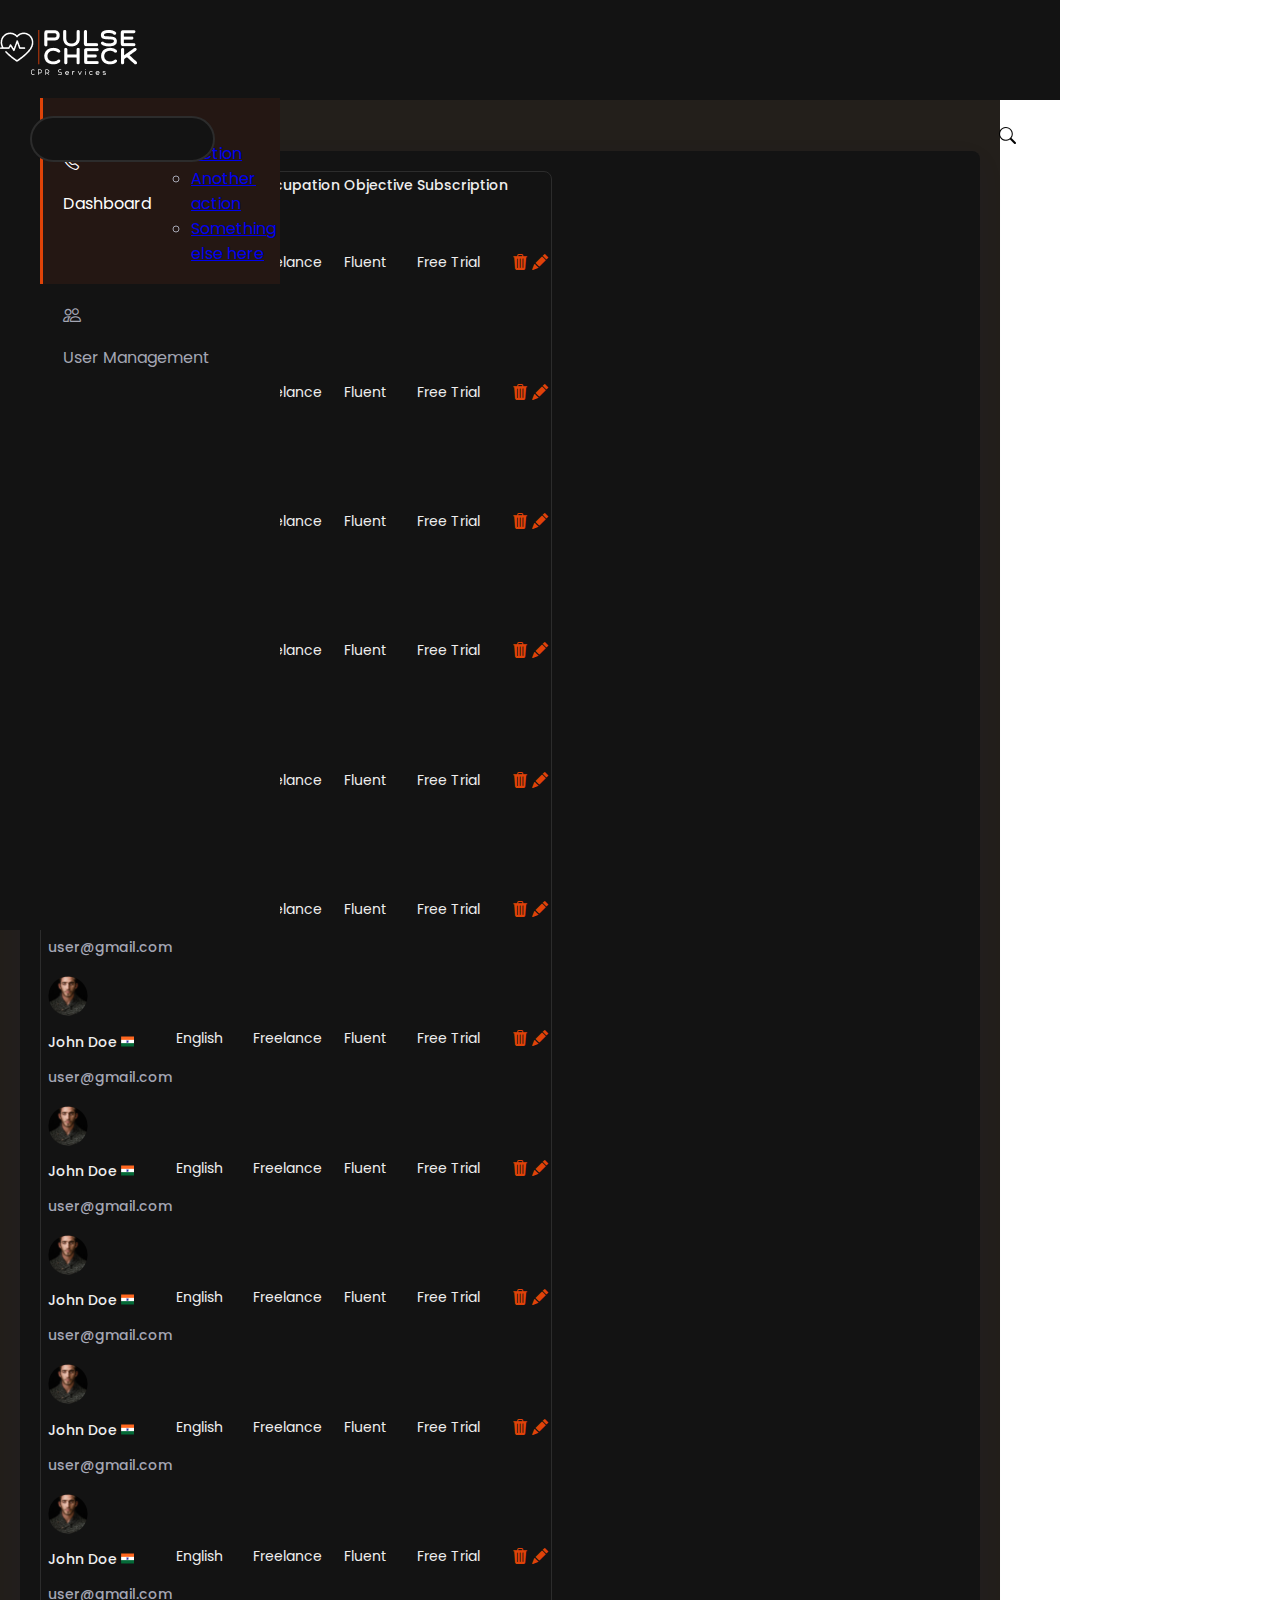
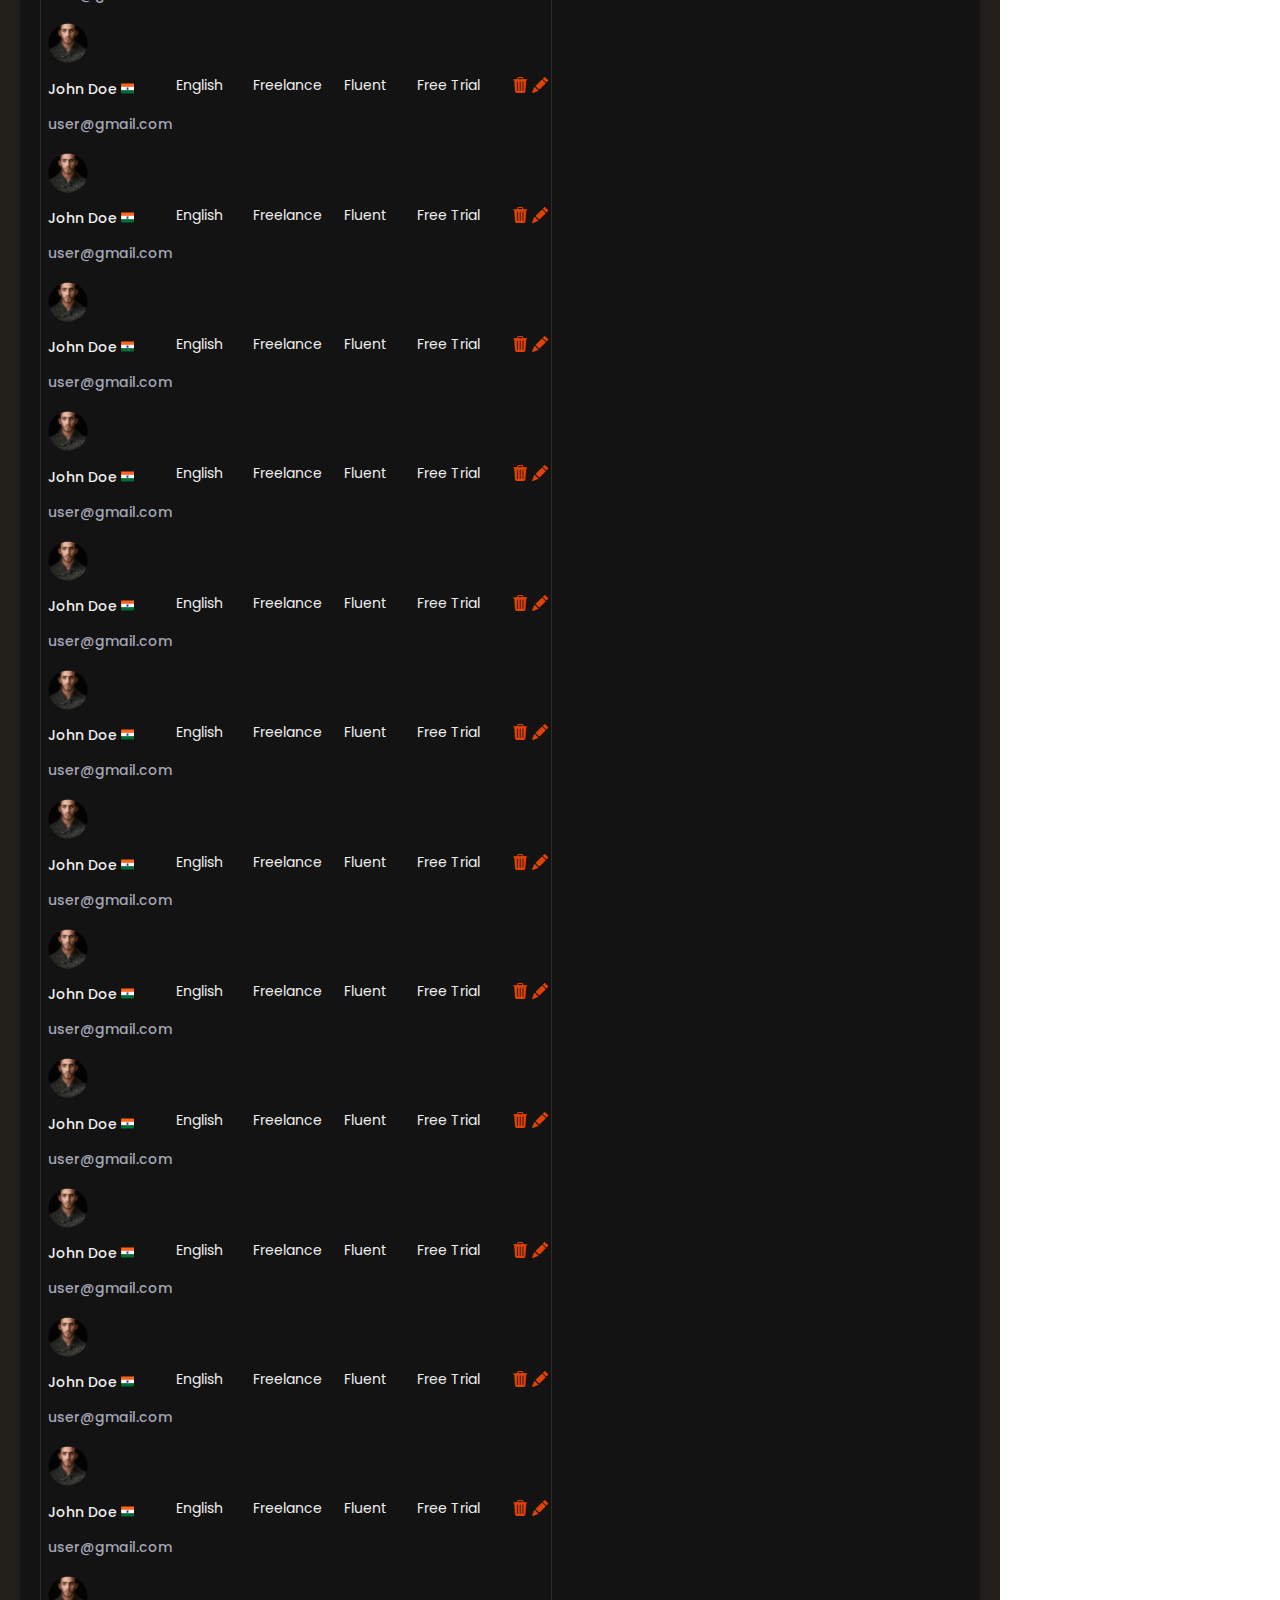
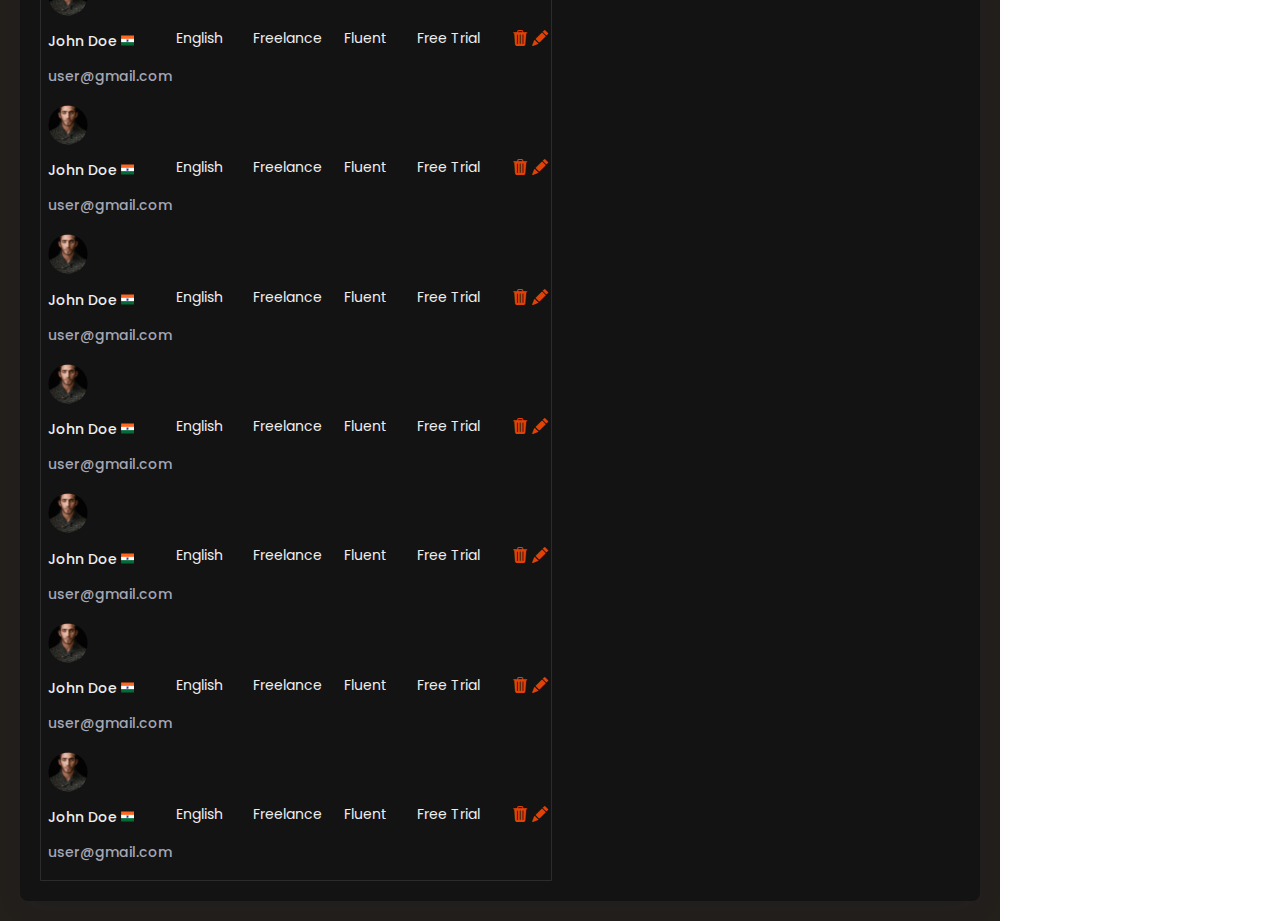
==== user-management.html @ 28a79cad "commit" ====
<!DOCTYPE html>
<html lang="en">

<head>
    <meta charset="UTF-8">
    <meta http-equiv="X-UA-Compatible" content="IE=edge">
    <meta name="viewport" content="width=device-width, initial-scale=1.0">
    <link href="https://fonts.googleapis.com/css2?family=Poppins:ital,wght@0,400;0,600;0,700;1,500&display=swap"
        rel="stylesheet">
    <link href="https://cdn.jsdelivr.net/npm/bootstrap@5.0.2/dist/css/bootstrap.min.css" rel="stylesheet"
        integrity="sha384-EVSTQN3/azprG1Anm3QDgpJLIm9Nao0Yz1ztcQTwFspd3yD65VohhpuuCOmLASjC" crossorigin="anonymous">
    <link rel="stylesheet" href="https://cdn.jsdelivr.net/npm/bootstrap-icons@1.10.3/font/bootstrap-icons.css">
    <link rel="stylesheet" href="https://cdn.datatables.net/1.13.2/css/jquery.dataTables.min.css">
    <link rel="stylesheet" href="https://cdn.datatables.net/select/1.6.0/css/select.dataTables.min.css">
    <link rel="stylesheet" href="assets/css/typography.css">
    <link rel="stylesheet" href="assets/css/style.css">
    <link rel="stylesheet" href="assets/css/responsive.css">
    <title>CheckPulse - Dashboard</title>
</head>

<body>
    <div class="d-flex">
        <div class="sidebar-nav ">
            <div class="d-flex justify-content-center align-items-center">
                <img src="assets/images/Frame (1).png" alt="">
            </div>
            <ul class="ms-0 ps-0 mt-4  ">
                <li class="sideNav-list-item active-item mb-2">
                    <a href="index.html" class="no-decoration">
                        <div class="d-flex align-items-center">
                            <i class="bi bi-telephone f-16 text-white me-3"></i>
                            <p class="f-16 w-400 mb-0 pb-0 ">Dashboard</p>
                        </div>

                    </a>
                    <div class="dropdown sideNav-dropdown">
                        <button class="p-0 m-0" type="button" id="dropdownMenuButton1" data-bs-toggle="dropdown"
                            aria-expanded="false">
                            <i class="bi bi-three-dots-vertical"></i>
                        </button>
                        <ul class="dropdown-menu" aria-labelledby="dropdownMenuButton1">
                            <li><a class="dropdown-item" href="#">Action</a></li>
                            <li><a class="dropdown-item" href="#">Another action</a></li>
                            <li><a class="dropdown-item" href="#">Something else here</a></li>
                        </ul>
                    </div>
                </li>
                <li class="sideNav-list-item mb-2">
                    <a href="user-management.html" class="no-decoration">
                        <div class="d-flex align-items-center">
                            <i class="bi bi-people f-18  me-3 text-gray"></i>
                            <p class="f-16 w-400  mb-0 pb-0 text-gray">User Management</p>
                        </div>

                    </a>
                    
                </li>



               
            </ul>
            <div class="d-flex align-items-end  side-logout">
                <a href="" class="no-decoration d-flex align-items-center">
                     <img src="assets/images/Ellipse 171.png" alt="" class="img-fluid admin-dropdown ms-0 ps-0">
                     <p class="mb-0 pb-0 f-16 text-white w-500 ms-3">Log Out</p>
                </a>
                
            </div>
        </div>
        <div class="main-section ms-auto">
            <div class="header d-flex align-items-center justify-content-between">
                <div class="d-flex align-items-center admin-name">
                    <h1 class="f-24 w-500 text-white m-0 p-0">Hello, John</h1>
                    <img src="assets/images/image 11.png" alt="" class="img-fluid">
                </div>

                <div class="d-flex align-items-center mobile-search-section">
                    <div class="header-search me-3">
                        <input type="seach" >
                         <i class="bi bi-search"></i>
                    </div>
                    <div class="dropdown sideNav-dropdown  admin-name">
                        <button class="p-0 m-0 dropdown-toggle text-white" type="button" id="dropdownMenuButton1" data-bs-toggle="dropdown"
                            aria-expanded="false">
                           <img src="assets/images/Ellipse 171.png" alt="" class="img-fluid admin-dropdown">
                        </button>
                        <ul class="dropdown-menu" aria-labelledby="dropdownMenuButton1">
                            <li><a class="dropdown-item" href="#">Action</a></li>
                            <li><a class="dropdown-item" href="#">Another action</a></li>
                            <li><a class="dropdown-item" href="#">Something else here</a></li>
                        </ul>
                    </div>

                    <div class="mobile-menu">
                        <i class="bi bi-list f-29 text-white"></i>
                    </div>
                </div>
            </div>
           <div class="main-contents">
            <div class="container">
                <div class="row  mb-3">
                    <div class="col-lg-12">
                        <div class="d-flex mb-2 justify-content-end">
                            <button class="filter-btn">
                                <i class="bi bi-filter"></i>
                                Filter
                            </button>
                            <button class="add-btn">
                                + Add User
                            </button>
                        </div>
                        <div class="admin-card ">
                            <div class="row">
                                <div class="col-lg-12">
                                    <table id="dataTable" class="display text-white table-user" >
                                        <thead>
                                            <tr>
                                                <th></th>
                                                <th>Learners</th>
                                                <th>Language</th>
                                                <th>Occupation</th>
                                                <th>Objective</th>
                                                <th>Subscription</th>
                                                <th></th>
                                            </tr>
                                        </thead>
                                       <tbody>
                                        <tr>
                                            <td></td>
                                            <td>
                                                <div class="d-flex align-items-center">
                                                    <img src="assets/images/Ellipse 170.png" alt="" class="img-fluid table-dp me-2">
                                                    <div>
                                                        <h1 class="f-14 text-white w-500 mb-0 pb-0">
                                                            John Doe
                                                            <img src="assets/images/image 17.png" alt="">
                                                        </h1>
                                                        <p class="mb-0 pb-0 f-14 text-gray w-500">user@gmail.com</p>
                                                    </div>
                                                </div>
                                            </td>
                                            <td>English</td>
                                            <td>Freelance</td>
                                            <td>Fluent</td>
                                            <td>Free Trial</td>
                                            <td>
                                                <i class="bi bi-trash3-fill text-primary f-16"></i>
                                                <i class="bi bi-pencil-fill text-primary f-16 ms-3"></i>
                                            </td>
                                        </tr>
                                        <tr>
                                            <td></td>
                                            <td>
                                                <div class="d-flex align-items-center">
                                                    <img src="assets/images/Ellipse 170.png" alt="" class="img-fluid table-dp me-2">
                                                    <div>
                                                        <h1 class="f-14 text-white w-500 mb-0 pb-0">
                                                            John Doe
                                                            <img src="assets/images/image 17.png" alt="">
                                                        </h1>
                                                        <p class="mb-0 pb-0 f-14 text-gray w-500">user@gmail.com</p>
                                                    </div>
                                                </div>
                                            </td>
                                            <td>English</td>
                                            <td>Freelance</td>
                                            <td>Fluent</td>
                                            <td>Free Trial</td>
                                            <td>
                                                <i class="bi bi-trash3-fill text-primary f-16"></i>
                                                <i class="bi bi-pencil-fill text-primary f-16 ms-3"></i>
                                            </td>
                                        </tr>
                                        <tr>
                                            <td></td>
                                            <td>
                                                <div class="d-flex align-items-center">
                                                    <img src="assets/images/Ellipse 170.png" alt="" class="img-fluid table-dp me-2">
                                                    <div>
                                                        <h1 class="f-14 text-white w-500 mb-0 pb-0">
                                                            John Doe
                                                            <img src="assets/images/image 17.png" alt="">
                                                        </h1>
                                                        <p class="mb-0 pb-0 f-14 text-gray w-500">user@gmail.com</p>
                                                    </div>
                                                </div>
                                            </td>
                                            <td>English</td>
                                            <td>Freelance</td>
                                            <td>Fluent</td>
                                            <td>Free Trial</td>
                                            <td>
                                                <i class="bi bi-trash3-fill text-primary f-16"></i>
                                                <i class="bi bi-pencil-fill text-primary f-16 ms-3"></i>
                                            </td>
                                        </tr>
                                        <tr>
                                            <td></td>
                                            <td>
                                                <div class="d-flex align-items-center">
                                                    <img src="assets/images/Ellipse 170.png" alt="" class="img-fluid table-dp me-2">
                                                    <div>
                                                        <h1 class="f-14 text-white w-500 mb-0 pb-0">
                                                            John Doe
                                                            <img src="assets/images/image 17.png" alt="">
                                                        </h1>
                                                        <p class="mb-0 pb-0 f-14 text-gray w-500">user@gmail.com</p>
                                                    </div>
                                                </div>
                                            </td>
                                            <td>English</td>
                                            <td>Freelance</td>
                                            <td>Fluent</td>
                                            <td>Free Trial</td>
                                            <td>
                                                <i class="bi bi-trash3-fill text-primary f-16"></i>
                                                <i class="bi bi-pencil-fill text-primary f-16 ms-3"></i>
                                            </td>
                                        </tr>
                                        <tr>
                                            <td></td>
                                            <td>
                                                <div class="d-flex align-items-center">
                                                    <img src="assets/images/Ellipse 170.png" alt="" class="img-fluid table-dp me-2">
                                                    <div>
                                                        <h1 class="f-14 text-white w-500 mb-0 pb-0">
                                                            John Doe
                                                            <img src="assets/images/image 17.png" alt="">
                                                        </h1>
                                                        <p class="mb-0 pb-0 f-14 text-gray w-500">user@gmail.com</p>
                                                    </div>
                                                </div>
                                            </td>
                                            <td>English</td>
                                            <td>Freelance</td>
                                            <td>Fluent</td>
                                            <td>Free Trial</td>
                                            <td>
                                                <i class="bi bi-trash3-fill text-primary f-16"></i>
                                                <i class="bi bi-pencil-fill text-primary f-16 ms-3"></i>
                                            </td>
                                        </tr>
                                        <tr>
                                            <td></td>
                                            <td>
                                                <div class="d-flex align-items-center">
                                                    <img src="assets/images/Ellipse 170.png" alt="" class="img-fluid table-dp me-2">
                                                    <div>
                                                        <h1 class="f-14 text-white w-500 mb-0 pb-0">
                                                            John Doe
                                                            <img src="assets/images/image 17.png" alt="">
                                                        </h1>
                                                        <p class="mb-0 pb-0 f-14 text-gray w-500">user@gmail.com</p>
                                                    </div>
                                                </div>
                                            </td>
                                            <td>English</td>
                                            <td>Freelance</td>
                                            <td>Fluent</td>
                                            <td>Free Trial</td>
                                            <td>
                                                <i class="bi bi-trash3-fill text-primary f-16"></i>
                                                <i class="bi bi-pencil-fill text-primary f-16 ms-3"></i>
                                            </td>
                                        </tr>
                                        <tr>
                                            <td></td>
                                            <td>
                                                <div class="d-flex align-items-center">
                                                    <img src="assets/images/Ellipse 170.png" alt="" class="img-fluid table-dp me-2">
                                                    <div>
                                                        <h1 class="f-14 text-white w-500 mb-0 pb-0">
                                                            John Doe
                                                            <img src="assets/images/image 17.png" alt="">
                                                        </h1>
                                                        <p class="mb-0 pb-0 f-14 text-gray w-500">user@gmail.com</p>
                                                    </div>
                                                </div>
                                            </td>
                                            <td>English</td>
                                            <td>Freelance</td>
                                            <td>Fluent</td>
                                            <td>Free Trial</td>
                                            <td>
                                                <i class="bi bi-trash3-fill text-primary f-16"></i>
                                                <i class="bi bi-pencil-fill text-primary f-16 ms-3"></i>
                                            </td>
                                        </tr>
                                        <tr>
                                            <td></td>
                                            <td>
                                                <div class="d-flex align-items-center">
                                                    <img src="assets/images/Ellipse 170.png" alt="" class="img-fluid table-dp me-2">
                                                    <div>
                                                        <h1 class="f-14 text-white w-500 mb-0 pb-0">
                                                            John Doe
                                                            <img src="assets/images/image 17.png" alt="">
                                                        </h1>
                                                        <p class="mb-0 pb-0 f-14 text-gray w-500">user@gmail.com</p>
                                                    </div>
                                                </div>
                                            </td>
                                            <td>English</td>
                                            <td>Freelance</td>
                                            <td>Fluent</td>
                                            <td>Free Trial</td>
                                            <td>
                                                <i class="bi bi-trash3-fill text-primary f-16"></i>
                                                <i class="bi bi-pencil-fill text-primary f-16 ms-3"></i>
                                            </td>
                                        </tr>
                                        <tr>
                                            <td></td>
                                            <td>
                                                <div class="d-flex align-items-center">
                                                    <img src="assets/images/Ellipse 170.png" alt="" class="img-fluid table-dp me-2">
                                                    <div>
                                                        <h1 class="f-14 text-white w-500 mb-0 pb-0">
                                                            John Doe
                                                            <img src="assets/images/image 17.png" alt="">
                                                        </h1>
                                                        <p class="mb-0 pb-0 f-14 text-gray w-500">user@gmail.com</p>
                                                    </div>
                                                </div>
                                            </td>
                                            <td>English</td>
                                            <td>Freelance</td>
                                            <td>Fluent</td>
                                            <td>Free Trial</td>
                                            <td>
                                                <i class="bi bi-trash3-fill text-primary f-16"></i>
                                                <i class="bi bi-pencil-fill text-primary f-16 ms-3"></i>
                                            </td>
                                        </tr>
                                        <tr>
                                            <td></td>
                                            <td>
                                                <div class="d-flex align-items-center">
                                                    <img src="assets/images/Ellipse 170.png" alt="" class="img-fluid table-dp me-2">
                                                    <div>
                                                        <h1 class="f-14 text-white w-500 mb-0 pb-0">
                                                            John Doe
                                                            <img src="assets/images/image 17.png" alt="">
                                                        </h1>
                                                        <p class="mb-0 pb-0 f-14 text-gray w-500">user@gmail.com</p>
                                                    </div>
                                                </div>
                                            </td>
                                            <td>English</td>
                                            <td>Freelance</td>
                                            <td>Fluent</td>
                                            <td>Free Trial</td>
                                            <td>
                                                <i class="bi bi-trash3-fill text-primary f-16"></i>
                                                <i class="bi bi-pencil-fill text-primary f-16 ms-3"></i>
                                            </td>
                                        </tr>
                                        <tr>
                                            <td></td>
                                            <td>
                                                <div class="d-flex align-items-center">
                                                    <img src="assets/images/Ellipse 170.png" alt="" class="img-fluid table-dp me-2">
                                                    <div>
                                                        <h1 class="f-14 text-white w-500 mb-0 pb-0">
                                                            John Doe
                                                            <img src="assets/images/image 17.png" alt="">
                                                        </h1>
                                                        <p class="mb-0 pb-0 f-14 text-gray w-500">user@gmail.com</p>
                                                    </div>
                                                </div>
                                            </td>
                                            <td>English</td>
                                            <td>Freelance</td>
                                            <td>Fluent</td>
                                            <td>Free Trial</td>
                                            <td>
                                                <i class="bi bi-trash3-fill text-primary f-16"></i>
                                                <i class="bi bi-pencil-fill text-primary f-16 ms-3"></i>
                                            </td>
                                        </tr>
                                        <tr>
                                            <td></td>
                                            <td>
                                                <div class="d-flex align-items-center">
                                                    <img src="assets/images/Ellipse 170.png" alt="" class="img-fluid table-dp me-2">
                                                    <div>
                                                        <h1 class="f-14 text-white w-500 mb-0 pb-0">
                                                            John Doe
                                                            <img src="assets/images/image 17.png" alt="">
                                                        </h1>
                                                        <p class="mb-0 pb-0 f-14 text-gray w-500">user@gmail.com</p>
                                                    </div>
                                                </div>
                                            </td>
                                            <td>English</td>
                                            <td>Freelance</td>
                                            <td>Fluent</td>
                                            <td>Free Trial</td>
                                            <td>
                                                <i class="bi bi-trash3-fill text-primary f-16"></i>
                                                <i class="bi bi-pencil-fill text-primary f-16 ms-3"></i>
                                            </td>
                                        </tr>
                                        <tr>
                                            <td></td>
                                            <td>
                                                <div class="d-flex align-items-center">
                                                    <img src="assets/images/Ellipse 170.png" alt="" class="img-fluid table-dp me-2">
                                                    <div>
                                                        <h1 class="f-14 text-white w-500 mb-0 pb-0">
                                                            John Doe
                                                            <img src="assets/images/image 17.png" alt="">
                                                        </h1>
                                                        <p class="mb-0 pb-0 f-14 text-gray w-500">user@gmail.com</p>
                                                    </div>
                                                </div>
                                            </td>
                                            <td>English</td>
                                            <td>Freelance</td>
                                            <td>Fluent</td>
                                            <td>Free Trial</td>
                                            <td>
                                                <i class="bi bi-trash3-fill text-primary f-16"></i>
                                                <i class="bi bi-pencil-fill text-primary f-16 ms-3"></i>
                                            </td>
                                        </tr>
                                        <tr>
                                            <td></td>
                                            <td>
                                                <div class="d-flex align-items-center">
                                                    <img src="assets/images/Ellipse 170.png" alt="" class="img-fluid table-dp me-2">
                                                    <div>
                                                        <h1 class="f-14 text-white w-500 mb-0 pb-0">
                                                            John Doe
                                                            <img src="assets/images/image 17.png" alt="">
                                                        </h1>
                                                        <p class="mb-0 pb-0 f-14 text-gray w-500">user@gmail.com</p>
                                                    </div>
                                                </div>
                                            </td>
                                            <td>English</td>
                                            <td>Freelance</td>
                                            <td>Fluent</td>
                                            <td>Free Trial</td>
                                            <td>
                                                <i class="bi bi-trash3-fill text-primary f-16"></i>
                                                <i class="bi bi-pencil-fill text-primary f-16 ms-3"></i>
                                            </td>
                                        </tr>
                                        <tr>
                                            <td></td>
                                            <td>
                                                <div class="d-flex align-items-center">
                                                    <img src="assets/images/Ellipse 170.png" alt="" class="img-fluid table-dp me-2">
                                                    <div>
                                                        <h1 class="f-14 text-white w-500 mb-0 pb-0">
                                                            John Doe
                                                            <img src="assets/images/image 17.png" alt="">
                                                        </h1>
                                                        <p class="mb-0 pb-0 f-14 text-gray w-500">user@gmail.com</p>
                                                    </div>
                                                </div>
                                            </td>
                                            <td>English</td>
                                            <td>Freelance</td>
                                            <td>Fluent</td>
                                            <td>Free Trial</td>
                                            <td>
                                                <i class="bi bi-trash3-fill text-primary f-16"></i>
                                                <i class="bi bi-pencil-fill text-primary f-16 ms-3"></i>
                                            </td>
                                        </tr>
                                        <tr>
                                            <td></td>
                                            <td>
                                                <div class="d-flex align-items-center">
                                                    <img src="assets/images/Ellipse 170.png" alt="" class="img-fluid table-dp me-2">
                                                    <div>
                                                        <h1 class="f-14 text-white w-500 mb-0 pb-0">
                                                            John Doe
                                                            <img src="assets/images/image 17.png" alt="">
                                                        </h1>
                                                        <p class="mb-0 pb-0 f-14 text-gray w-500">user@gmail.com</p>
                                                    </div>
                                                </div>
                                            </td>
                                            <td>English</td>
                                            <td>Freelance</td>
                                            <td>Fluent</td>
                                            <td>Free Trial</td>
                                            <td>
                                                <i class="bi bi-trash3-fill text-primary f-16"></i>
                                                <i class="bi bi-pencil-fill text-primary f-16 ms-3"></i>
                                            </td>
                                        </tr>
                                        <tr>
                                            <td></td>
                                            <td>
                                                <div class="d-flex align-items-center">
                                                    <img src="assets/images/Ellipse 170.png" alt="" class="img-fluid table-dp me-2">
                                                    <div>
                                                        <h1 class="f-14 text-white w-500 mb-0 pb-0">
                                                            John Doe
                                                            <img src="assets/images/image 17.png" alt="">
                                                        </h1>
                                                        <p class="mb-0 pb-0 f-14 text-gray w-500">user@gmail.com</p>
                                                    </div>
                                                </div>
                                            </td>
                                            <td>English</td>
                                            <td>Freelance</td>
                                            <td>Fluent</td>
                                            <td>Free Trial</td>
                                            <td>
                                                <i class="bi bi-trash3-fill text-primary f-16"></i>
                                                <i class="bi bi-pencil-fill text-primary f-16 ms-3"></i>
                                            </td>
                                        </tr>
                                        <tr>
                                            <td></td>
                                            <td>
                                                <div class="d-flex align-items-center">
                                                    <img src="assets/images/Ellipse 170.png" alt="" class="img-fluid table-dp me-2">
                                                    <div>
                                                        <h1 class="f-14 text-white w-500 mb-0 pb-0">
                                                            John Doe
                                                            <img src="assets/images/image 17.png" alt="">
                                                        </h1>
                                                        <p class="mb-0 pb-0 f-14 text-gray w-500">user@gmail.com</p>
                                                    </div>
                                                </div>
                                            </td>
                                            <td>English</td>
                                            <td>Freelance</td>
                                            <td>Fluent</td>
                                            <td>Free Trial</td>
                                            <td>
                                                <i class="bi bi-trash3-fill text-primary f-16"></i>
                                                <i class="bi bi-pencil-fill text-primary f-16 ms-3"></i>
                                            </td>
                                        </tr>
                                        <tr>
                                            <td></td>
                                            <td>
                                                <div class="d-flex align-items-center">
                                                    <img src="assets/images/Ellipse 170.png" alt="" class="img-fluid table-dp me-2">
                                                    <div>
                                                        <h1 class="f-14 text-white w-500 mb-0 pb-0">
                                                            John Doe
                                                            <img src="assets/images/image 17.png" alt="">
                                                        </h1>
                                                        <p class="mb-0 pb-0 f-14 text-gray w-500">user@gmail.com</p>
                                                    </div>
                                                </div>
                                            </td>
                                            <td>English</td>
                                            <td>Freelance</td>
                                            <td>Fluent</td>
                                            <td>Free Trial</td>
                                            <td>
                                                <i class="bi bi-trash3-fill text-primary f-16"></i>
                                                <i class="bi bi-pencil-fill text-primary f-16 ms-3"></i>
                                            </td>
                                        </tr>
                                        <tr>
                                            <td></td>
                                            <td>
                                                <div class="d-flex align-items-center">
                                                    <img src="assets/images/Ellipse 170.png" alt="" class="img-fluid table-dp me-2">
                                                    <div>
                                                        <h1 class="f-14 text-white w-500 mb-0 pb-0">
                                                            John Doe
                                                            <img src="assets/images/image 17.png" alt="">
                                                        </h1>
                                                        <p class="mb-0 pb-0 f-14 text-gray w-500">user@gmail.com</p>
                                                    </div>
                                                </div>
                                            </td>
                                            <td>English</td>
                                            <td>Freelance</td>
                                            <td>Fluent</td>
                                            <td>Free Trial</td>
                                            <td>
                                                <i class="bi bi-trash3-fill text-primary f-16"></i>
                                                <i class="bi bi-pencil-fill text-primary f-16 ms-3"></i>
                                            </td>
                                        </tr>
                                        <tr>
                                            <td></td>
                                            <td>
                                                <div class="d-flex align-items-center">
                                                    <img src="assets/images/Ellipse 170.png" alt="" class="img-fluid table-dp me-2">
                                                    <div>
                                                        <h1 class="f-14 text-white w-500 mb-0 pb-0">
                                                            John Doe
                                                            <img src="assets/images/image 17.png" alt="">
                                                        </h1>
                                                        <p class="mb-0 pb-0 f-14 text-gray w-500">user@gmail.com</p>
                                                    </div>
                                                </div>
                                            </td>
                                            <td>English</td>
                                            <td>Freelance</td>
                                            <td>Fluent</td>
                                            <td>Free Trial</td>
                                            <td>
                                                <i class="bi bi-trash3-fill text-primary f-16"></i>
                                                <i class="bi bi-pencil-fill text-primary f-16 ms-3"></i>
                                            </td>
                                        </tr>
                                        <tr>
                                            <td></td>
                                            <td>
                                                <div class="d-flex align-items-center">
                                                    <img src="assets/images/Ellipse 170.png" alt="" class="img-fluid table-dp me-2">
                                                    <div>
                                                        <h1 class="f-14 text-white w-500 mb-0 pb-0">
                                                            John Doe
                                                            <img src="assets/images/image 17.png" alt="">
                                                        </h1>
                                                        <p class="mb-0 pb-0 f-14 text-gray w-500">user@gmail.com</p>
                                                    </div>
                                                </div>
                                            </td>
                                            <td>English</td>
                                            <td>Freelance</td>
                                            <td>Fluent</td>
                                            <td>Free Trial</td>
                                            <td>
                                                <i class="bi bi-trash3-fill text-primary f-16"></i>
                                                <i class="bi bi-pencil-fill text-primary f-16 ms-3"></i>
                                            </td>
                                        </tr>
                                        <tr>
                                            <td></td>
                                            <td>
                                                <div class="d-flex align-items-center">
                                                    <img src="assets/images/Ellipse 170.png" alt="" class="img-fluid table-dp me-2">
                                                    <div>
                                                        <h1 class="f-14 text-white w-500 mb-0 pb-0">
                                                            John Doe
                                                            <img src="assets/images/image 17.png" alt="">
                                                        </h1>
                                                        <p class="mb-0 pb-0 f-14 text-gray w-500">user@gmail.com</p>
                                                    </div>
                                                </div>
                                            </td>
                                            <td>English</td>
                                            <td>Freelance</td>
                                            <td>Fluent</td>
                                            <td>Free Trial</td>
                                            <td>
                                                <i class="bi bi-trash3-fill text-primary f-16"></i>
                                                <i class="bi bi-pencil-fill text-primary f-16 ms-3"></i>
                                            </td>
                                        </tr>
                                        <tr>
                                            <td></td>
                                            <td>
                                                <div class="d-flex align-items-center">
                                                    <img src="assets/images/Ellipse 170.png" alt="" class="img-fluid table-dp me-2">
                                                    <div>
                                                        <h1 class="f-14 text-white w-500 mb-0 pb-0">
                                                            John Doe
                                                            <img src="assets/images/image 17.png" alt="">
                                                        </h1>
                                                        <p class="mb-0 pb-0 f-14 text-gray w-500">user@gmail.com</p>
                                                    </div>
                                                </div>
                                            </td>
                                            <td>English</td>
                                            <td>Freelance</td>
                                            <td>Fluent</td>
                                            <td>Free Trial</td>
                                            <td>
                                                <i class="bi bi-trash3-fill text-primary f-16"></i>
                                                <i class="bi bi-pencil-fill text-primary f-16 ms-3"></i>
                                            </td>
                                        </tr>
                                        <tr>
                                            <td></td>
                                            <td>
                                                <div class="d-flex align-items-center">
                                                    <img src="assets/images/Ellipse 170.png" alt="" class="img-fluid table-dp me-2">
                                                    <div>
                                                        <h1 class="f-14 text-white w-500 mb-0 pb-0">
                                                            John Doe
                                                            <img src="assets/images/image 17.png" alt="">
                                                        </h1>
                                                        <p class="mb-0 pb-0 f-14 text-gray w-500">user@gmail.com</p>
                                                    </div>
                                                </div>
                                            </td>
                                            <td>English</td>
                                            <td>Freelance</td>
                                            <td>Fluent</td>
                                            <td>Free Trial</td>
                                            <td>
                                                <i class="bi bi-trash3-fill text-primary f-16"></i>
                                                <i class="bi bi-pencil-fill text-primary f-16 ms-3"></i>
                                            </td>
                                        </tr>
                                        <tr>
                                            <td></td>
                                            <td>
                                                <div class="d-flex align-items-center">
                                                    <img src="assets/images/Ellipse 170.png" alt="" class="img-fluid table-dp me-2">
                                                    <div>
                                                        <h1 class="f-14 text-white w-500 mb-0 pb-0">
                                                            John Doe
                                                            <img src="assets/images/image 17.png" alt="">
                                                        </h1>
                                                        <p class="mb-0 pb-0 f-14 text-gray w-500">user@gmail.com</p>
                                                    </div>
                                                </div>
                                            </td>
                                            <td>English</td>
                                            <td>Freelance</td>
                                            <td>Fluent</td>
                                            <td>Free Trial</td>
                                            <td>
                                                <i class="bi bi-trash3-fill text-primary f-16"></i>
                                                <i class="bi bi-pencil-fill text-primary f-16 ms-3"></i>
                                            </td>
                                        </tr>
                                        <tr>
                                            <td></td>
                                            <td>
                                                <div class="d-flex align-items-center">
                                                    <img src="assets/images/Ellipse 170.png" alt="" class="img-fluid table-dp me-2">
                                                    <div>
                                                        <h1 class="f-14 text-white w-500 mb-0 pb-0">
                                                            John Doe
                                                            <img src="assets/images/image 17.png" alt="">
                                                        </h1>
                                                        <p class="mb-0 pb-0 f-14 text-gray w-500">user@gmail.com</p>
                                                    </div>
                                                </div>
                                            </td>
                                            <td>English</td>
                                            <td>Freelance</td>
                                            <td>Fluent</td>
                                            <td>Free Trial</td>
                                            <td>
                                                <i class="bi bi-trash3-fill text-primary f-16"></i>
                                                <i class="bi bi-pencil-fill text-primary f-16 ms-3"></i>
                                            </td>
                                        </tr>
                                        <tr>
                                            <td></td>
                                            <td>
                                                <div class="d-flex align-items-center">
                                                    <img src="assets/images/Ellipse 170.png" alt="" class="img-fluid table-dp me-2">
                                                    <div>
                                                        <h1 class="f-14 text-white w-500 mb-0 pb-0">
                                                            John Doe
                                                            <img src="assets/images/image 17.png" alt="">
                                                        </h1>
                                                        <p class="mb-0 pb-0 f-14 text-gray w-500">user@gmail.com</p>
                                                    </div>
                                                </div>
                                            </td>
                                            <td>English</td>
                                            <td>Freelance</td>
                                            <td>Fluent</td>
                                            <td>Free Trial</td>
                                            <td>
                                                <i class="bi bi-trash3-fill text-primary f-16"></i>
                                                <i class="bi bi-pencil-fill text-primary f-16 ms-3"></i>
                                            </td>
                                        </tr>
                                        <tr>
                                            <td></td>
                                            <td>
                                                <div class="d-flex align-items-center">
                                                    <img src="assets/images/Ellipse 170.png" alt="" class="img-fluid table-dp me-2">
                                                    <div>
                                                        <h1 class="f-14 text-white w-500 mb-0 pb-0">
                                                            John Doe
                                                            <img src="assets/images/image 17.png" alt="">
                                                        </h1>
                                                        <p class="mb-0 pb-0 f-14 text-gray w-500">user@gmail.com</p>
                                                    </div>
                                                </div>
                                            </td>
                                            <td>English</td>
                                            <td>Freelance</td>
                                            <td>Fluent</td>
                                            <td>Free Trial</td>
                                            <td>
                                                <i class="bi bi-trash3-fill text-primary f-16"></i>
                                                <i class="bi bi-pencil-fill text-primary f-16 ms-3"></i>
                                            </td>
                                        </tr>
                                        <tr>
                                            <td></td>
                                            <td>
                                                <div class="d-flex align-items-center">
                                                    <img src="assets/images/Ellipse 170.png" alt="" class="img-fluid table-dp me-2">
                                                    <div>
                                                        <h1 class="f-14 text-white w-500 mb-0 pb-0">
                                                            John Doe
                                                            <img src="assets/images/image 17.png" alt="">
                                                        </h1>
                                                        <p class="mb-0 pb-0 f-14 text-gray w-500">user@gmail.com</p>
                                                    </div>
                                                </div>
                                            </td>
                                            <td>English</td>
                                            <td>Freelance</td>
                                            <td>Fluent</td>
                                            <td>Free Trial</td>
                                            <td>
                                                <i class="bi bi-trash3-fill text-primary f-16"></i>
                                                <i class="bi bi-pencil-fill text-primary f-16 ms-3"></i>
                                            </td>
                                        </tr>
                                       </tbody>
                                       
                                    </table>
                                </div>
                            </div>
                           
                        </div>
                    </div>
                   
                   
                </div>

            </div>
           </div>
        </div>
    </div>

    <div class="backdrop"></div>
    <script src="https://cdnjs.cloudflare.com/ajax/libs/jquery/3.6.3/jquery.min.js" integrity="sha512-STof4xm1wgkfm7heWqFJVn58Hm3EtS31XFaagaa8VMReCXAkQnJZ+jEy8PCC/iT18dFy95WcExNHFTqLyp72eQ==" crossorigin="anonymous" referrerpolicy="no-referrer"></script>
    <script src="https://cdn.jsdelivr.net/npm/@popperjs/core@2.9.2/dist/umd/popper.min.js"
        integrity="sha384-IQsoLXl5PILFhosVNubq5LC7Qb9DXgDA9i+tQ8Zj3iwWAwPtgFTxbJ8NT4GN1R8p"
        crossorigin="anonymous"></script>
    <script src="https://cdn.jsdelivr.net/npm/bootstrap@5.0.2/dist/js/bootstrap.min.js"
        integrity="sha384-cVKIPhGWiC2Al4u+LWgxfKTRIcfu0JTxR+EQDz/bgldoEyl4H0zUF0QKbrJ0EcQF"
        crossorigin="anonymous"></script>
        <script src="https://cdn.datatables.net/1.13.2/js/jquery.dataTables.min.js"></script>
        <script src="https://cdn.datatables.net/select/1.6.0/js/dataTables.select.min.js"></script>
        <script>
            // =============================js data table
$(document).ready(function() {
    $('#dataTable').DataTable( {
        columnDefs: [ {
            orderable: false,
            className: 'select-checkbox',
            targets:   0
        } ],
        select: {
            style:    'os',
            selector: 'td:first-child'
        },
        order: [[ 1, 'asc' ]]
    } );
} );

        </script>
    <script src="assets/js/app.js"></script>

</body>

</html>
---- assets/css/typography.css ----
.f-29{
    font-size: 29px;
}
.f-28{
    font-size: 28px;
}
.f-24{
    font-size: 24px;
}
.f-26{
    font-size: 26px;
}
.f-20{
    font-size: 20px;
}
.f-18{
    font-size: 18px;
}
.f-16{
    font-size: 16px;
}
.f-14{
    font-size: 14px;
}
.f-12{
    font-size: 12px;
}
.w-400{
    font-weight: 400;
}
.w-500{
    font-weight: 500;
}
.w-600{
    font-weight: 600;
}
.w-700{
    font-weight: 700;
}
.text-gray{
    color: #A4A6B3 ;
}
---- assets/css/style.css ----
body {
    padding: 0;
    margin: 0;
    font-family: 'Poppins';
}

/* ===================================color */
:root {
    --black: #131313;
    --primary: #DF4308;
    --light-black: #231F1B;

}
.text-primary{
    color: var(--primary) !important;
}
/* ============================log form */
.log-form {
    background-color: var(--black);
    min-height: 100vh;
}

.col-50 {
    width: 50%;
}

.form-content {
    background-color: var(--light-black);
    padding: 30px 25px;
    border-radius: 15px;
    width: 80%;
}

.form-content h1 {
    font-style: normal;
    font-weight: 700;
    font-size: 26px;
    display: flex;
    align-items: center;

    color: var(--primary);
}

.form-content p {
    font-style: normal;
    font-weight: 400;
    font-size: 15px;
    line-height: 22px;
    color: #EEEEEE;
}

.log-form-label {
    font-style: normal;
    font-weight: 400 !important;
    font-size: 16px !important;
    color: #EEEEEE;
    line-height: 10px;
}

.log-form-input {
    background: #131313;
    border: 1px solid #4A4C55;
    border-radius: 6px;
    color: white !important;
}

.log-form-input:focus {
    background-color: #131313;
    outline: none;
    box-shadow: none;
}

.log-form-input::placeholder {
    font-style: normal;
    font-weight: 400;
    font-size: 16px;
    color: #4A4C55;
}

.form-check-label {
    font-style: normal;
    font-weight: 400;
    font-size: 14px;
    line-height: 21px;
    /* identical to box height */


    color: #EEEEEE;

}

.link {
    font-style: normal;
    font-weight: 400;
    font-size: 14px;

    color: #EEEEEE;

}

.link:hover {
    color: var(--primary);
}

.log-btn {
    background: #DF4308;
    /* box-shadow: 0px 20px 60px #C7D4E2; */
    border-radius: 2px;
    width: 80%;
    display: flex;
    align-items: center;
    text-align: center;
    justify-content: center;
    padding: 7px 0px;
    border: 2px solid var(--primary);
}

.log-btn:hover {
    background-color: transparent;
    border: 2px solid var(--primary);
}

.log-btn a {
    font-style: normal;
    font-weight: 500;
    font-size: 14px;
    display: flex;
    align-items: center;
    text-align: center;
    justify-content: center;
    text-decoration: none;
    color: #FFFFFF;
}

.log-btn2 {
    background: transparent;
    /* box-shadow: 0px 20px 60px #C7D4E2; */
    border-radius: 2px;
    width: 80%;
    display: flex;
    align-items: center;
    text-align: center;
    justify-content: center;
    padding: 7px 0px;
    border: 2px solid var(--primary);
}

.log-btn2:hover {
    background-color: #DF4308;
    border: 2px solid var(--primary);
}

.log-btn2 a {
    font-style: normal;
    font-weight: 500;
    font-size: 14px;
    display: flex;
    align-items: center;
    text-align: center;
    justify-content: center;
    text-decoration: none;
    color: #FFFFFF;
}

/* ================form content area */
.form-info {
    background-color: var(--light-black);
    height: 100vh;
    width: 100%;

}

.mobile-log-logo {
    display: none !important;
}

/* ===============================================================================================
==============================================================================================
                                                 Dashboard Layout
 ================================================================================================
 ================================================================================================= = */
 .sidebar-nav{
    width: 280px;
    background-color: var(--black);
    height: 100vh;
    position: fixed !important;
    overflow-y: auto;
    top: 0;
    left: 0;
    bottom: 0;
    padding: 30px 0px 0px 0px;
   position: relative;
 }
 .side-logout{
    position: absolute;
    bottom: 0;
    left: 0;
    right: 0;
    padding: 6px 20px;
    background-color: var(--primary);
    display: none !important;
 }
 .main-section{
    background-color: var(--light-black);
    width: calc(100% - 280px);
    min-height: 100vh;
 }
 .header{
    height: 80px;
    width: 100%;
    background-color: var(--black);
    padding: 10px 30px;
 }

::-webkit-scrollbar {
    width: 10px;
  }
   
 ::-webkit-scrollbar-track {
    background-color: transparent !important;
  }
   
 ::-webkit-scrollbar-thumb {
    background-color: var(--primary);
    border-radius: 10px
  }
  .sideNav-list-item{
    display: flex;
    justify-content: space-between;
    align-items: center;
    padding: 18px 20px;
    border-left: 3px solid transparent;
    color: #A4A6B3 !important;

  }
  .sideNav-list-item:hover{
    border-left: 3px solid var(--primary);
    background-color: #241713;
    color: white !important;
  }
  
  .sideNav-list-item:hover p,
  .sideNav-list-item:hover i{
    color: white !important;
  }
  .active-item{
    border-left: 3px solid var(--primary);
    background-color: #241713;
    color: white;
  }
  .active-item p,
  .active-item i{
    color: white !important;
  }
  .sideNav-dropdown button{
    background-color: transparent;
    border: none;
    color: #3D3D3D;
    font-size: 18px;
  }
  .no-decoration{
    text-decoration: none;
  }
  /* ==============================================================header */
  .admin-dropdown{
    height: 50px;
    width: 50px;
    border-radius: 100%;
    object-fit: cover;
  }
  .header-search{
   position: relative;
  }
  .header-search input{
    background: #131313;
    border: 2px solid #2C2C2C;
    border-radius: 25px;
    height: 40px;
  }
  .header-search i{
  font-size: 17px;
  position: absolute;
  top: 7px;
  right: 14px;
  }
  .admin-card{
    background: #131313;
box-shadow: 0px 10px 30px rgba(17, 38, 146, 0.05);
border-radius: 8px;
padding: 20px;
  }
  .main-contents{
    padding: 20px;
  }
  .mobile-menu{
    border: 1px solid white;
    padding: 0px 6px;
    border-radius: 3px;
    margin-left: 10px;
    display: none;
  }
  .mobile-menu i{
    line-height: 10px;
  }
  .backdrop{
    background-color: #111111b0;
    position: absolute;
    top: 0;
    left: 0;
    right: 0;
    bottom: 0;
    z-index: 5;
    display: none;
  }


  .color{
    height: 10px;
    width: 10px;
    border-radius: 100%;
  }


  /* ============================================user management */
  .table-user{
    border: 1px solid #2C2C2C;
border-radius: 8px 8px 0px 0px;
  }
  .table-user thead tr th{
   font-size: 14px ;
   font-weight: 500;
   color:  #EEEEEE !important;
  }
  table.dataTable.row-border tbody th, table.dataTable.row-border tbody td, table.dataTable.display tbody th, table.dataTable.display tbody td{
    border-top: 1px solid #2C2C2C !important ;
  }
  .dataTables_length{
    margin-bottom: 20px !important;
    color:  #EEEEEE !important;
  }
  .table-user tbody tr td{
    font-size: 14px ;
    font-weight: 400 !important;
    color:  #EEEEEE !important;
   }
   .dataTables_wrapper .dataTables_length select{
    color: #EEEEEE !important;
   }
   .dataTables_filter{
    color: #EEEEEE !important;
   }
   .dataTables_info{
    color: #EEEEEE !important;
    font-size: 14px;
   }

   .dataTables_paginate .paging_simple_numbers{
    color: #EEEEEE !important;
    font-size: 14px !important;
   }
.paginate_button {
    color: #EEEEEE !important;
    font-size: 14px !important;
   }
   .dataTables_wrapper .dataTables_paginate .paginate_button.current, .dataTables_wrapper .dataTables_paginate .paginate_button.current:hover{
    background-color: var(--primary);
    color: white !important;
   }
   .dataTables_wrapper .dataTables_paginate .paginate_button.disabled, .dataTables_wrapper .dataTables_paginate .paginate_button.disabled:hover, .dataTables_wrapper .dataTables_paginate .paginate_button.disabled:active{
    color: #EEEEEE !important;
    font-size: 14px !important;
   }
   .paginate_button {
    color: #EEEEEE !important;
    font-size: 14px !important;
 }
 .dataTables_wrapper .dataTables_paginate .paginate_button{
    color: #EEEEEE !important;
    font-size: 14px !important;
 }

 table.dataTable.stripe>tbody>tr.odd.selected>*, table.dataTable.display>tbody>tr.odd.selected>*{
    box-shadow: none !important
 }
 
 table.dataTable.stripe>tbody>tr.even.selected>*, table.dataTable.display>tbody>tr.even.selected>*{
    box-shadow: none !important
 }
 .table-dp{
    height: 40px;
    width: 40px;
    border-radius: 100%;
    object-fit: cover;
 }
 table.dataTable>tbody>tr>td.select-checkbox:before, table.dataTable>tbody>tr>th.select-checkbox:before{
    top: 28px !important;
 }

 .filter-btn{
    background-color: white;
    border: 1px solid white;
    border-radius: 3px;
    color: black;
    padding: 7px 15px;
    margin: 0px 10px;
 }
 
 .add-btn{
    background-color: var(--primary);
    border: 1px solid var(--primary);
    border-radius: 3px;
    color: white;
    padding: 7px 15px;
    
 }
---- assets/css/responsive.css ----
@media only screen and (max-width:991px) {
    .f-29{
        font-size: 26px;
    }
    .f-28{
        font-size: 25px;
    }
    .f-24{
        font-size: 22px;
    }
    .f-26{
        font-size: 24px;
    }
    .f-20{
        font-size: 18px;
    }
    .f-18{
        font-size: 16px;
    }
    .col-50 {
        width: 100% !important;
    }

    .log-form {
        flex-direction: column;
        padding: 30px 10px;

    }

    .form-content {
        width: 50%;
        padding: 20px 15px;
    }

    .form-info {
        display: none;

    }

    .form-content h1 {
        font-size: 20px;
        font-weight: 600;
        justify-content: center;
        text-align: center !important;
    }

    .form-content p {
        font-size: 14px;
        text-align: center;
    }

    .log-form-label{
        font-size: 14px !important;
    }
    .form-check-label{
    font-size: 12px;
    
    }

    .link {
        font-size: 12px;

    }
    .mobile-log-logo{
        display: flex !important;
    }
    .mobile-menu{
        display: block;
    }
    .sidebar-nav{
        /* display: none; */
        position: fixed;
        top: 0;
        bottom: 0px !important;
        z-index: 10;
        left: -280px;
        transition: all .5s;
    }
    .main-section{
        width: 100%;
    }
    .admin-name{
        display: none !important;
    }
    .mobile-search-section{
        width: 100%;
    }
    .header-search{
        width: 100%;
    }
    .header-search input{
        width: 100%;
    }
    .header{
        height: 60px;
        width: 100%;
        background-color: var(--black);
        padding: 10px 15px;
     }
     .side-logout{
        display: flex !important;
     }
}
@media only screen and (max-width:776px) {
    .f-29{
        font-size: 25px;
    }
    .f-28{
        font-size: 24px;
    }
    .f-24{
        font-size: 20px;
    }
    .f-26{
        font-size: 22px;
    }
   
    .form-content {
        width: 180%;
    }
    .main-contents{
padding: 5px !important;
    }


}
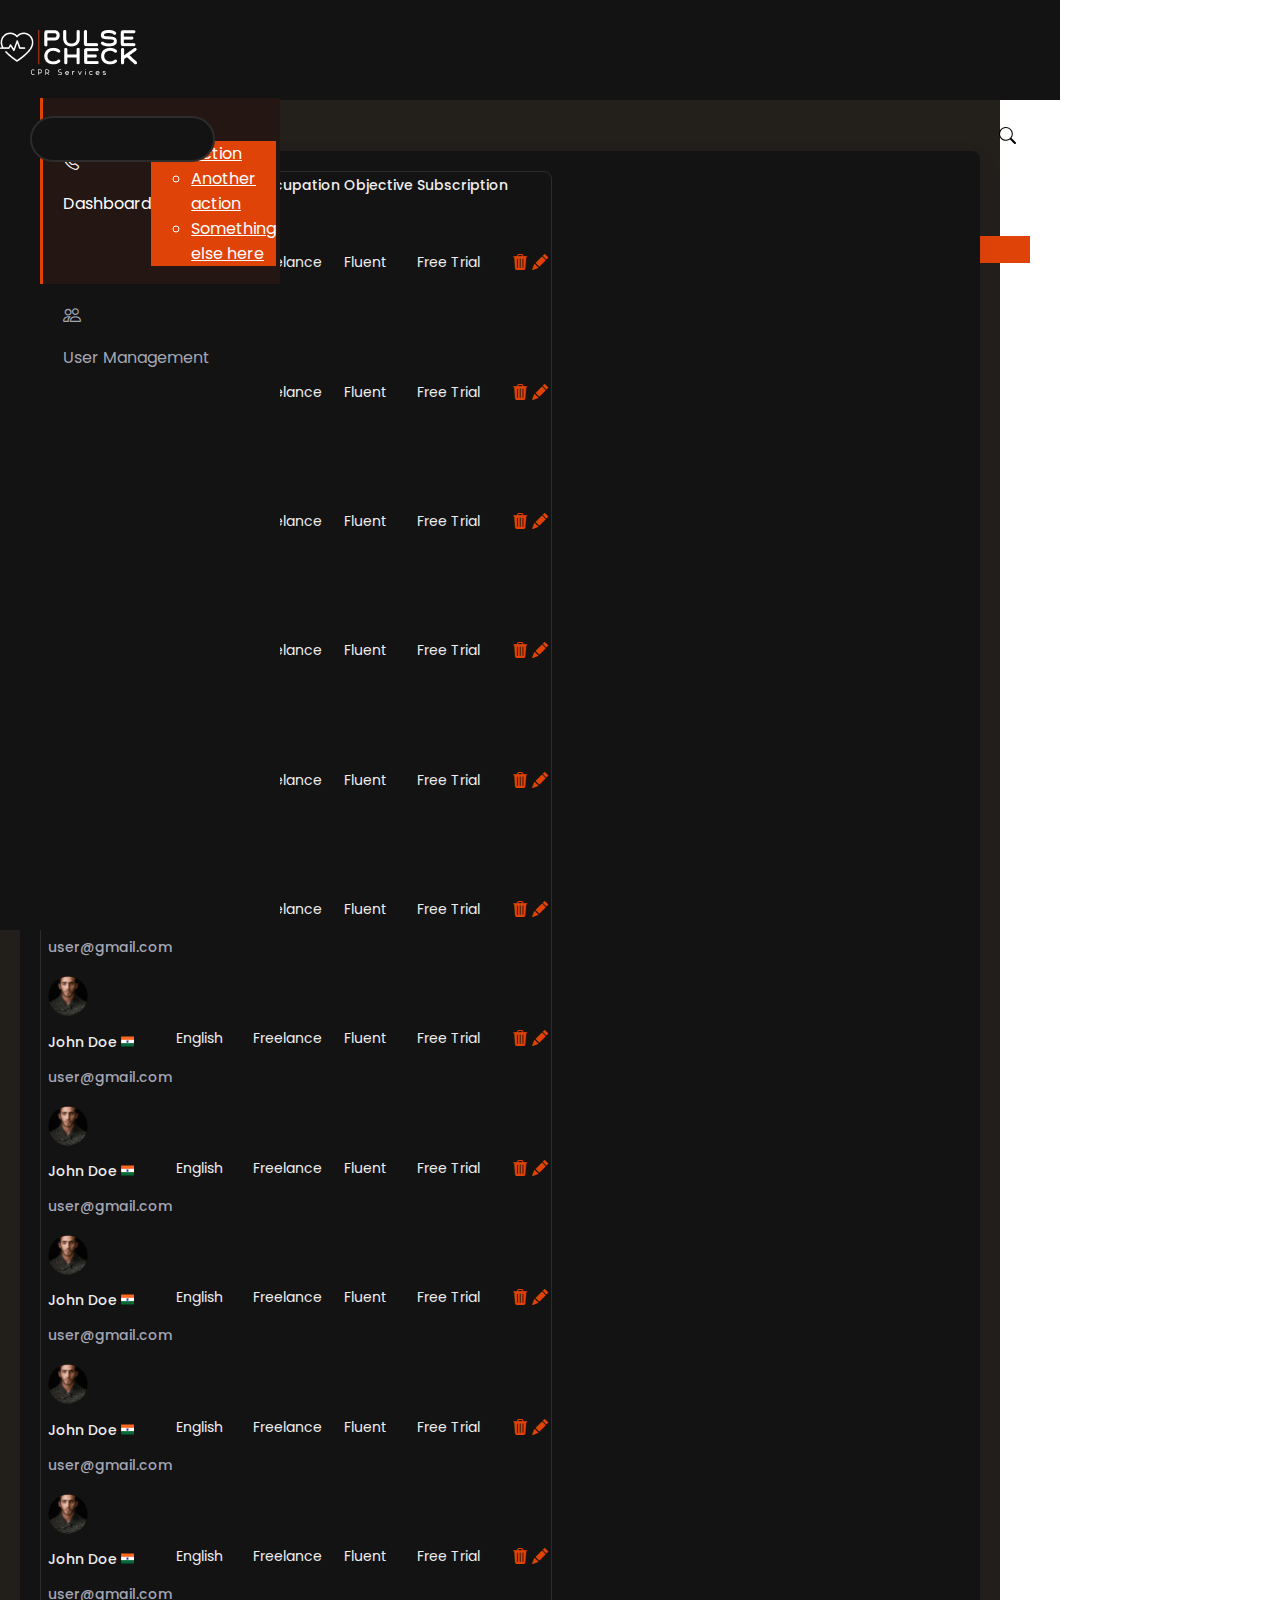
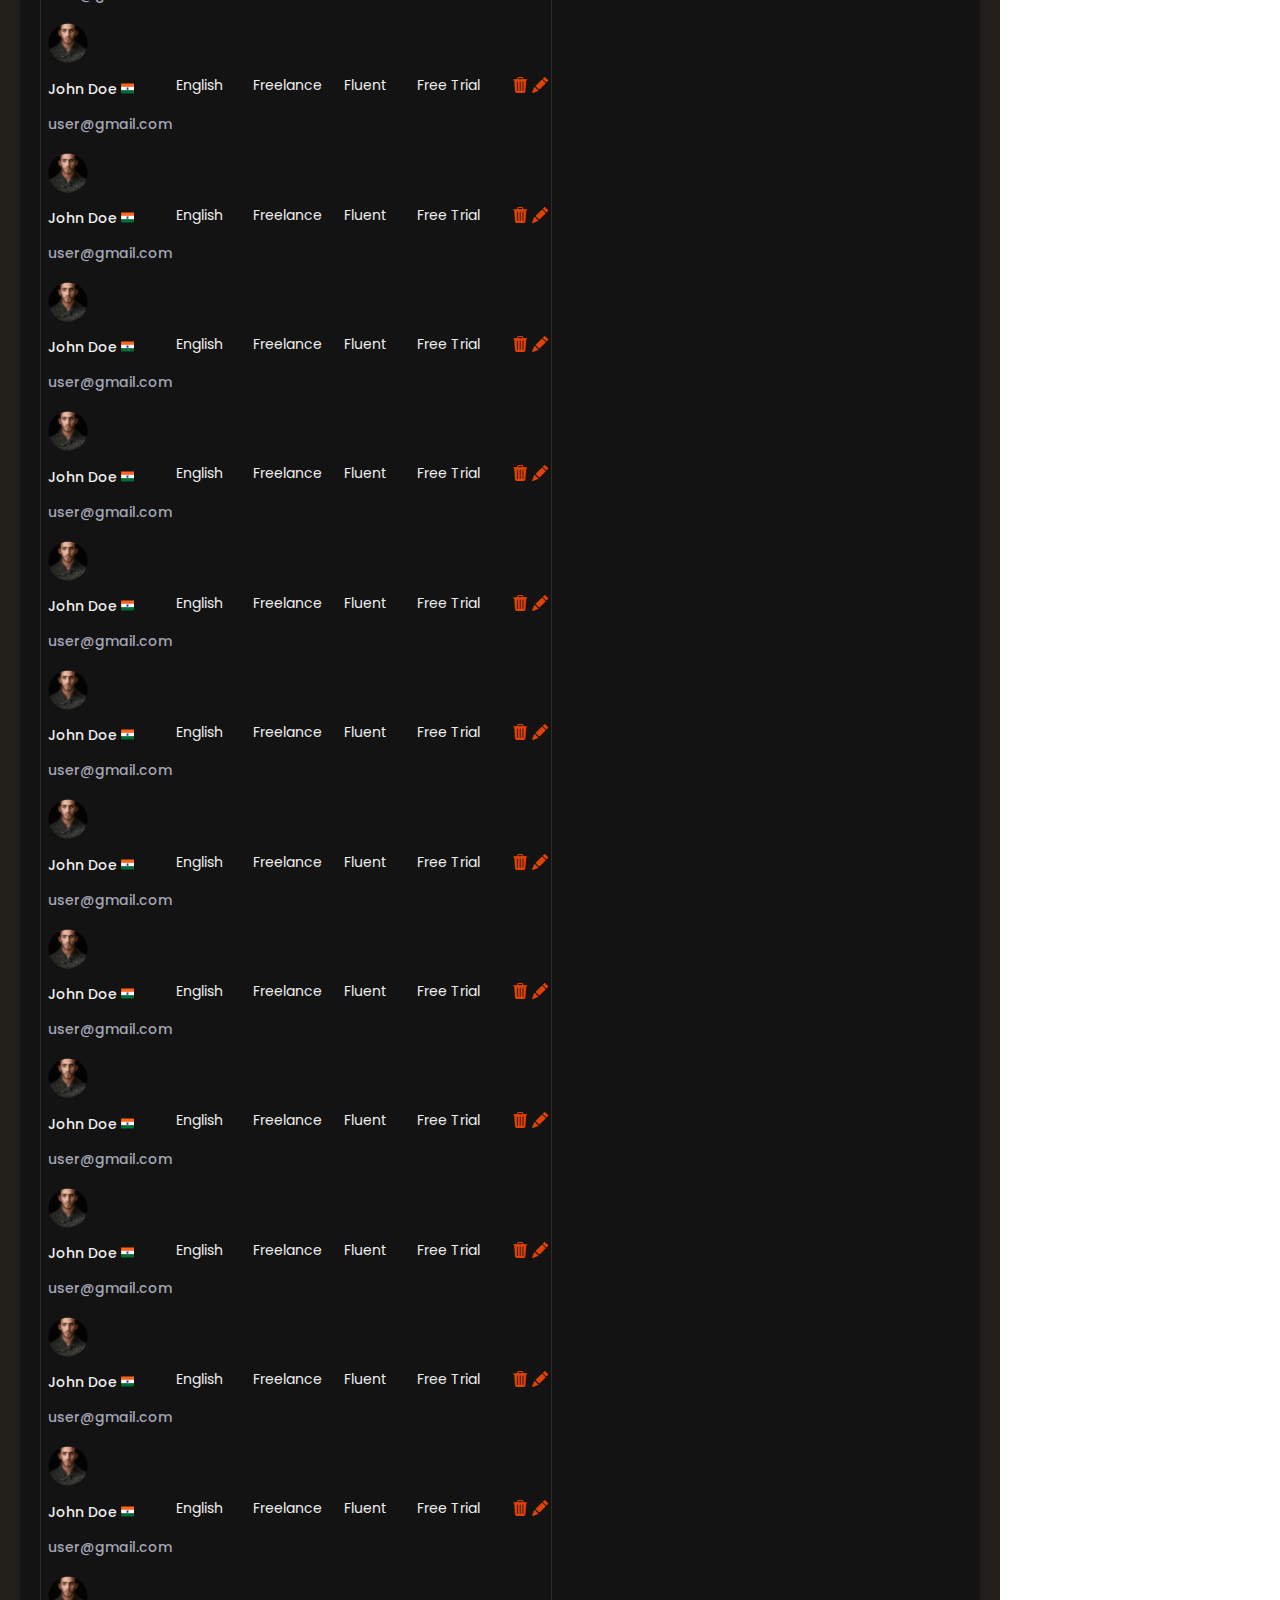
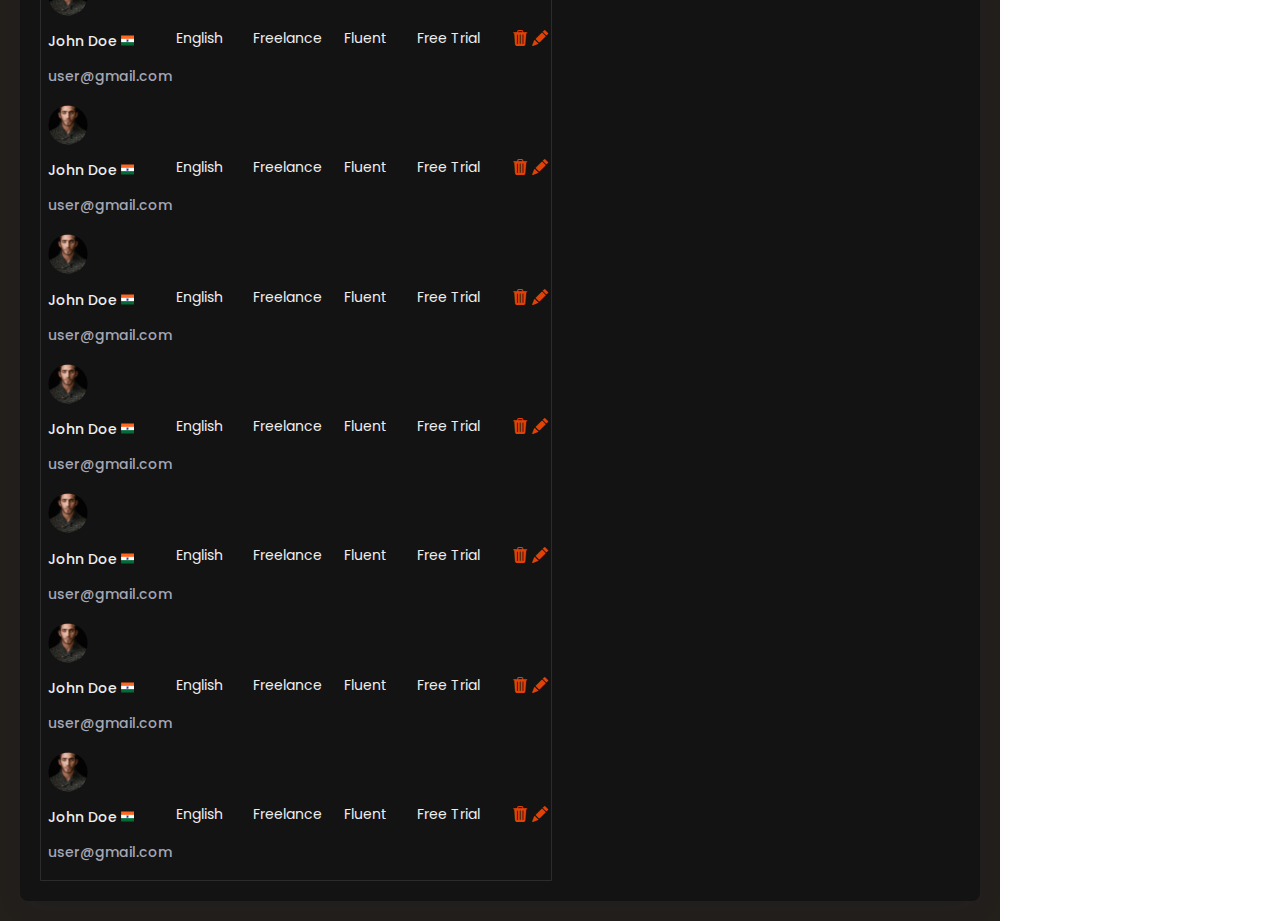
==== commit 94d55a35: "commit" ====
--- a/user-management.html
+++ b/user-management.html
@@ -86,9 +86,7 @@
                            <img src="assets/images/Ellipse 171.png" alt="" class="img-fluid admin-dropdown">
                         </button>
                         <ul class="dropdown-menu" aria-labelledby="dropdownMenuButton1">
-                            <li><a class="dropdown-item" href="#">Action</a></li>
-                            <li><a class="dropdown-item" href="#">Another action</a></li>
-                            <li><a class="dropdown-item" href="#">Something else here</a></li>
+                            <li><a class="dropdown-item d-flex align-items-center" href="#"><i class="bi bi-box-arrow-right me-2 f-18 "></i> Log Out</a></li>
                         </ul>
                     </div>
 
--- a/assets/css/style.css
+++ b/assets/css/style.css
@@ -412,4 +412,11 @@
     color: white;
     padding: 7px 15px;
     
+ }
+ .dropdown-menu{
+    background-color: var(--primary);
+    color: white;
+ }
+ .dropdown-menu li a{
+    color: white;
  }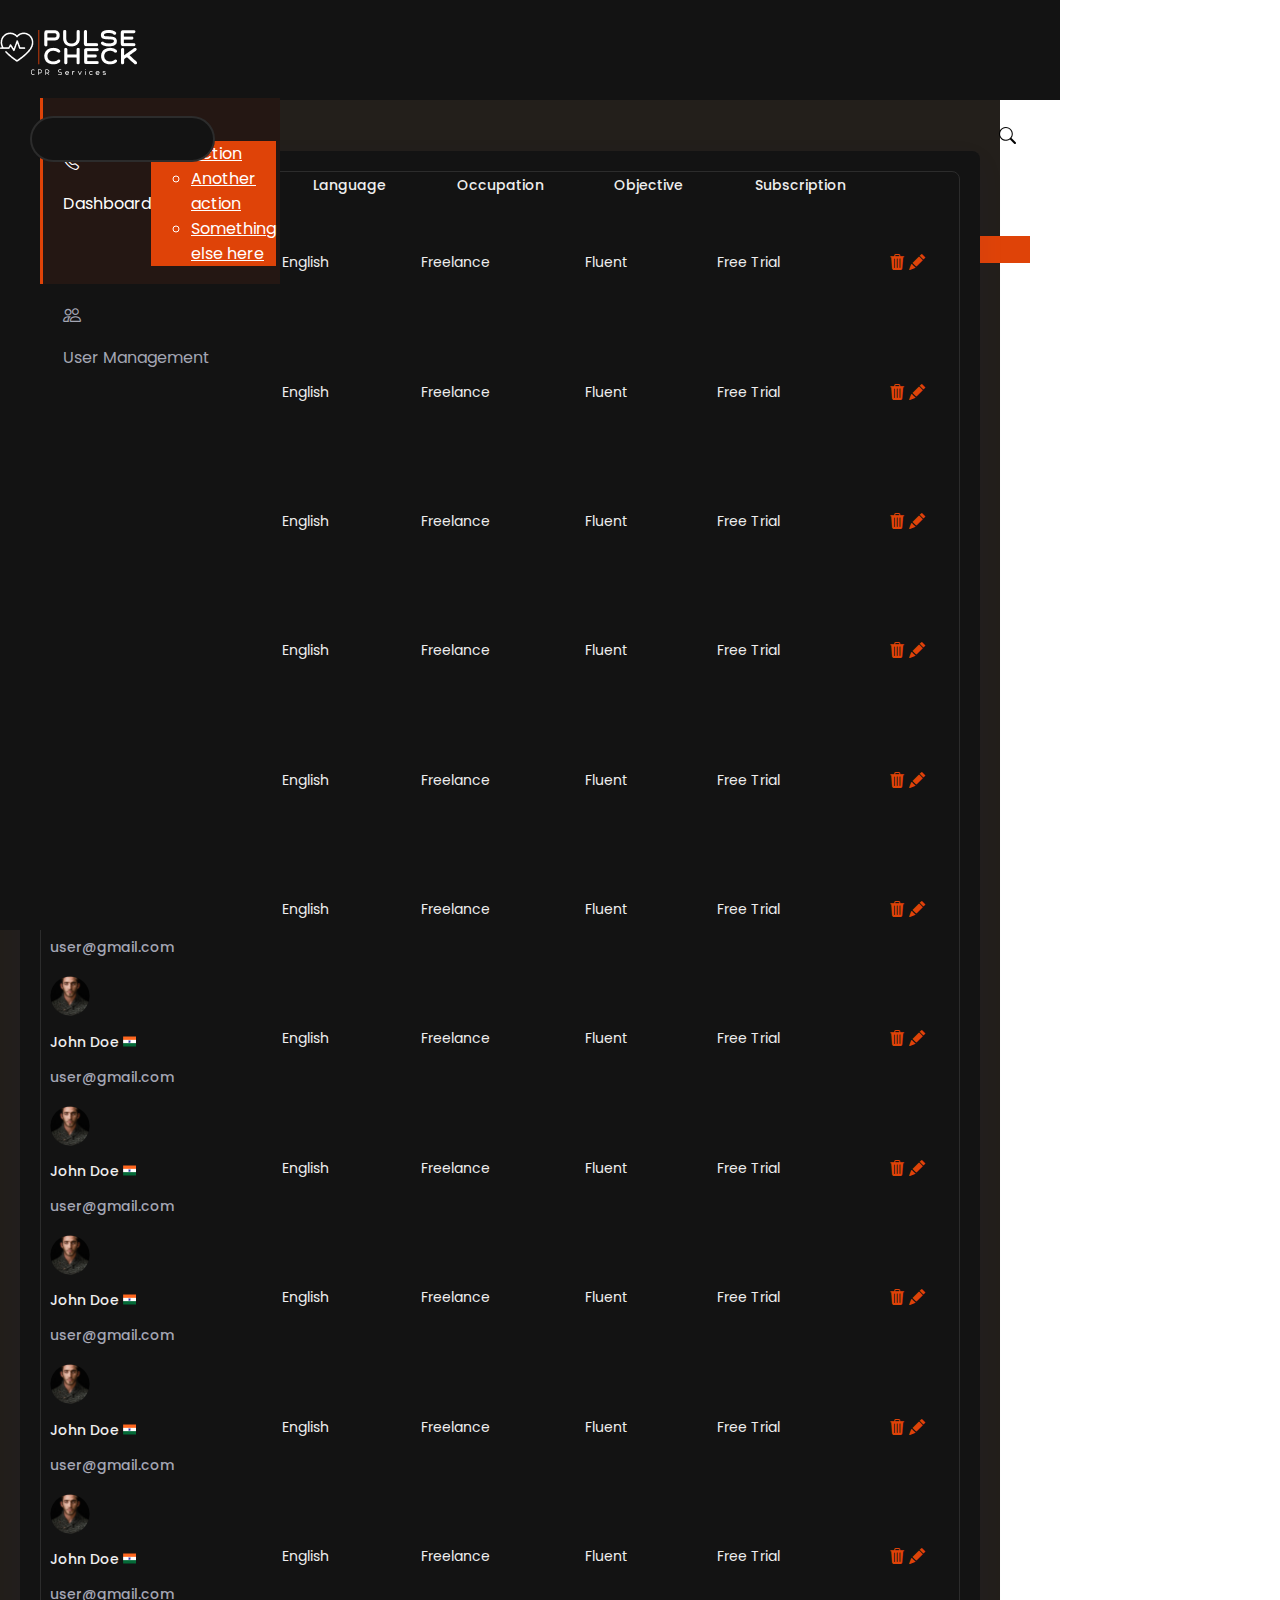
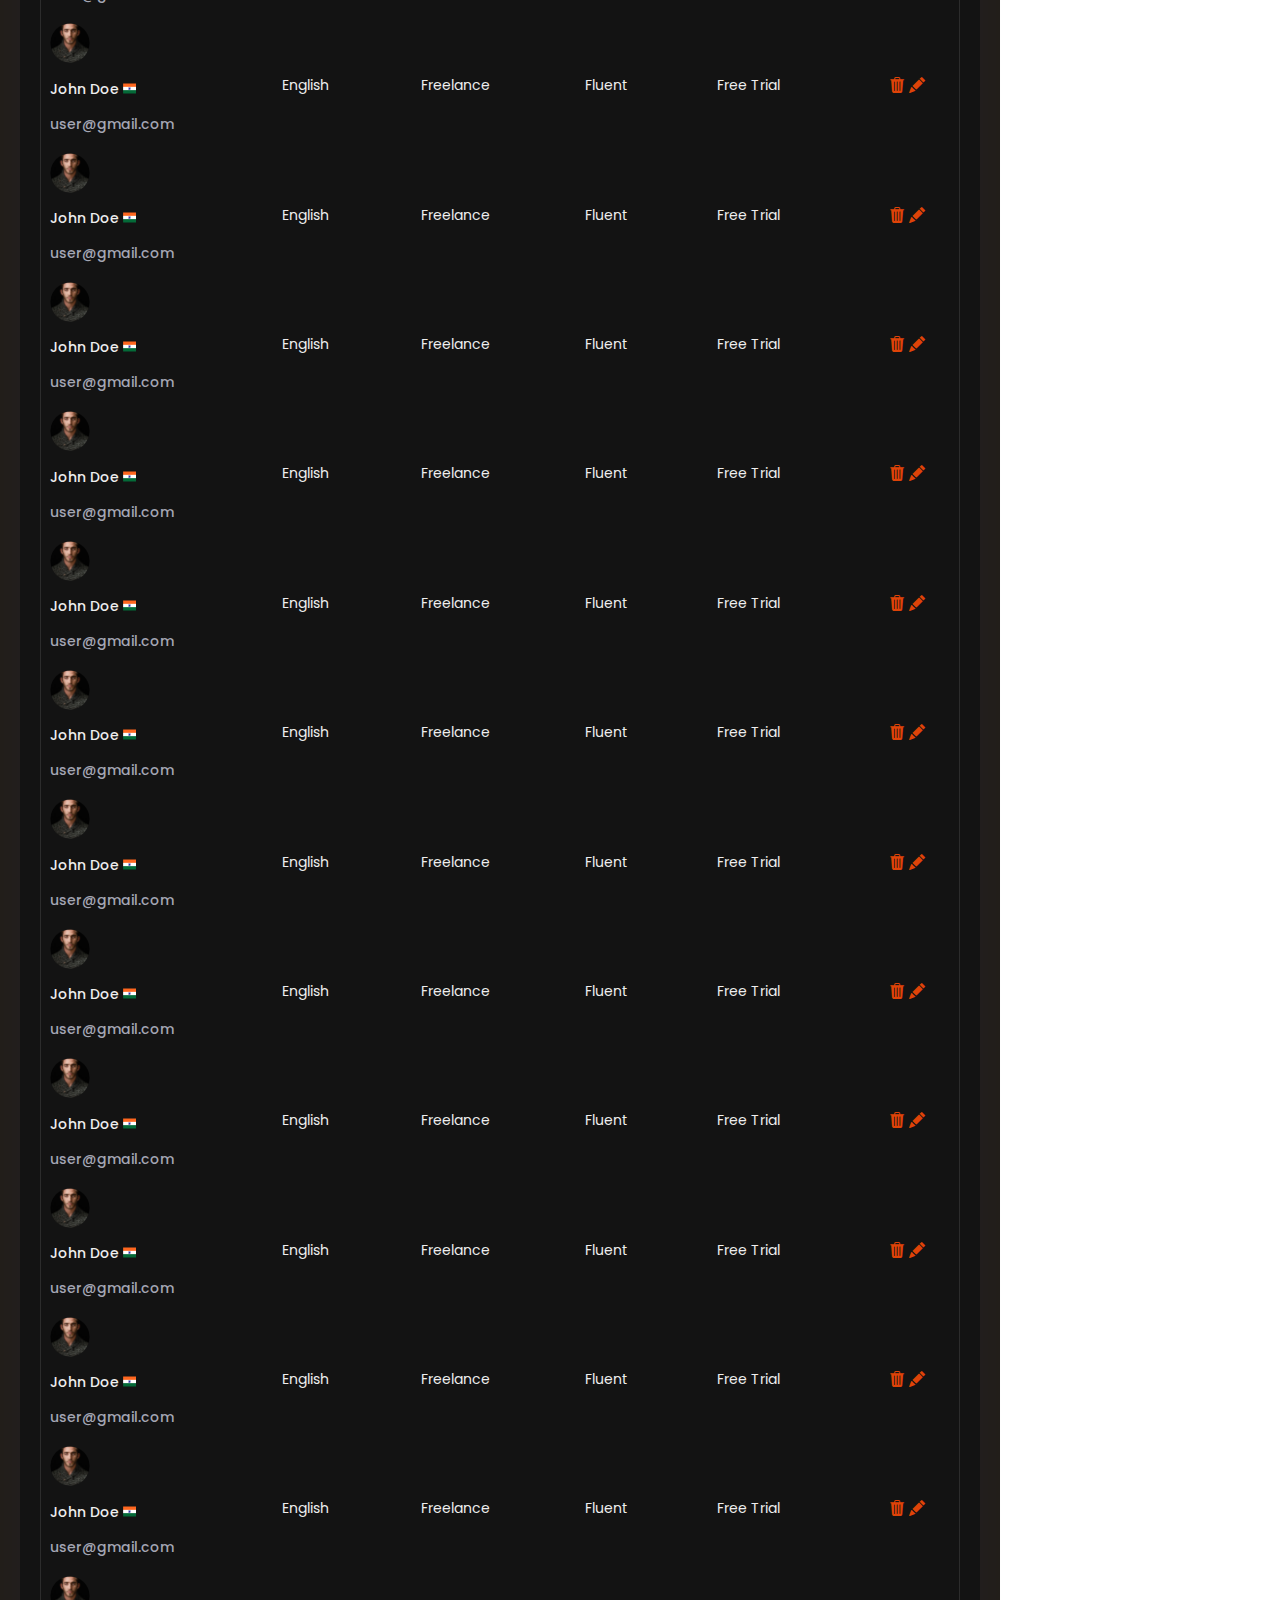
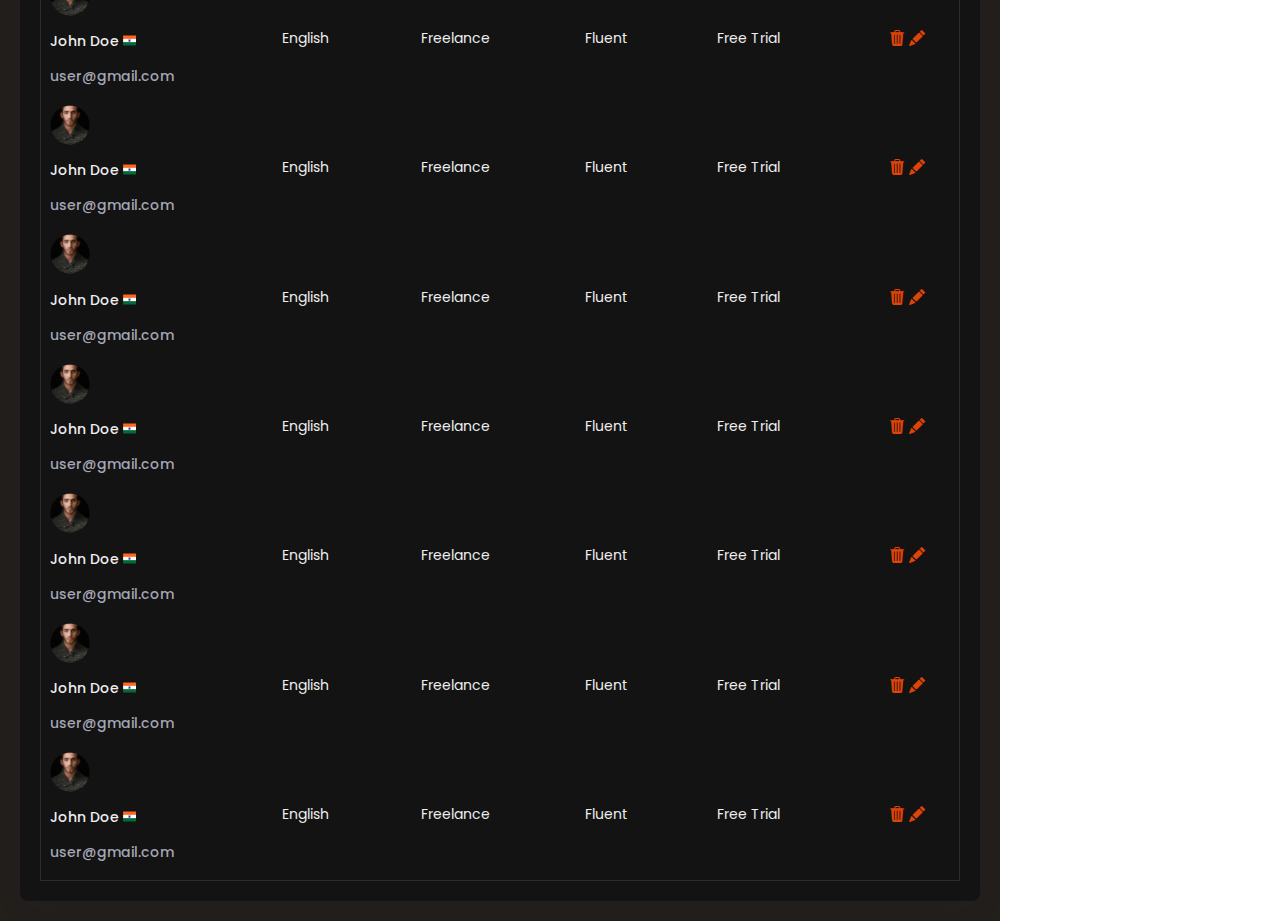
==== commit a108a2af: "commit" ====
--- a/user-management.html
+++ b/user-management.html
@@ -845,6 +845,7 @@
             // =============================js data table
 $(document).ready(function() {
     $('#dataTable').DataTable( {
+        scrollX:true,
         columnDefs: [ {
             orderable: false,
             className: 'select-checkbox',
--- a/assets/css/style.css
+++ b/assets/css/style.css
@@ -325,6 +325,7 @@
   .table-user{
     border: 1px solid #2C2C2C;
 border-radius: 8px 8px 0px 0px;
+width: 100% !important;
   }
   .table-user thead tr th{
    font-size: 14px ;
@@ -333,6 +334,7 @@
   }
   table.dataTable.row-border tbody th, table.dataTable.row-border tbody td, table.dataTable.display tbody th, table.dataTable.display tbody td{
     border-top: 1px solid #2C2C2C !important ;
+   
   }
   .dataTables_length{
     margin-bottom: 20px !important;
@@ -348,6 +350,7 @@
    }
    .dataTables_filter{
     color: #EEEEEE !important;
+    margin-bottom: 20px !important;
    }
    .dataTables_info{
     color: #EEEEEE !important;
--- a/assets/css/responsive.css
+++ b/assets/css/responsive.css
@@ -1,3 +1,8 @@
+@media only screen and (max-width:1100px) {
+    .table-user{
+        width: 1100px !important;
+             }
+}
 @media only screen and (max-width:991px) {
     .f-29{
         font-size: 26px;
@@ -100,6 +105,7 @@
      .side-logout{
         display: flex !important;
      }
+    
 }
 @media only screen and (max-width:776px) {
     .f-29{
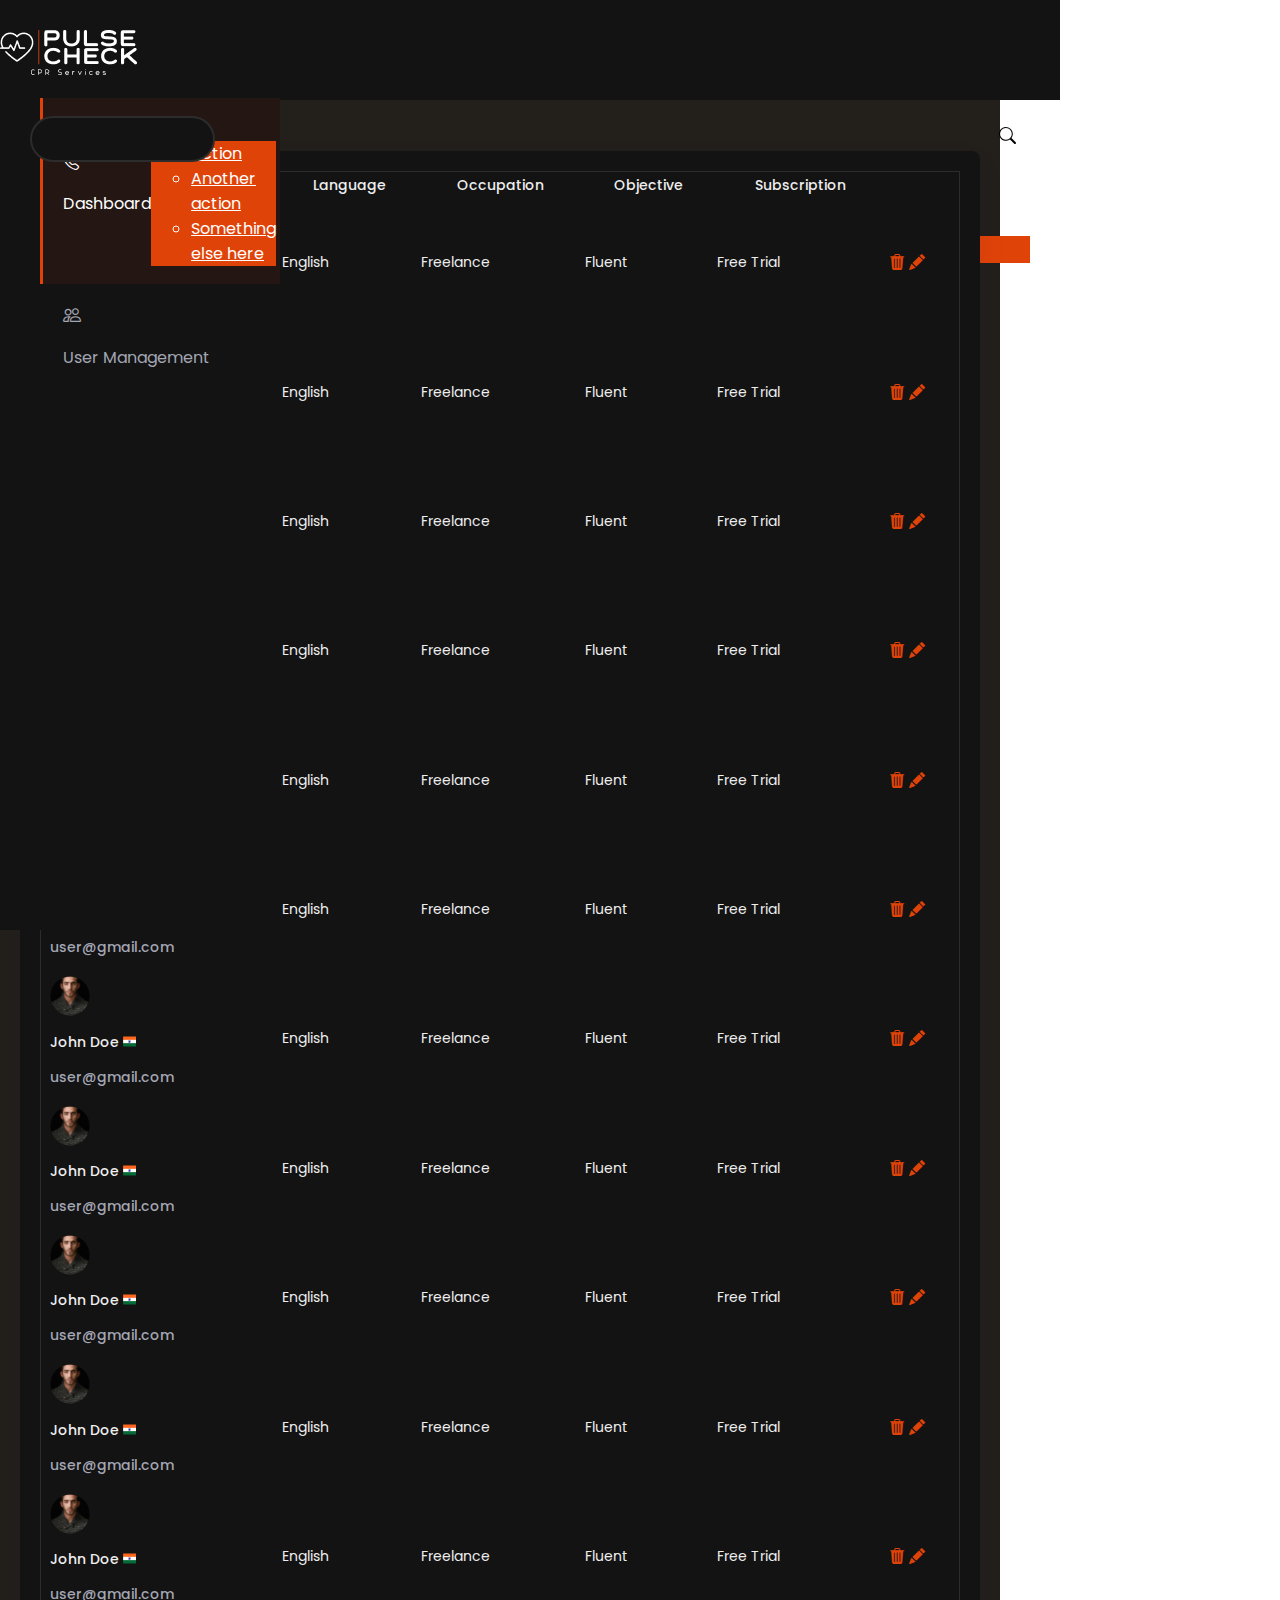
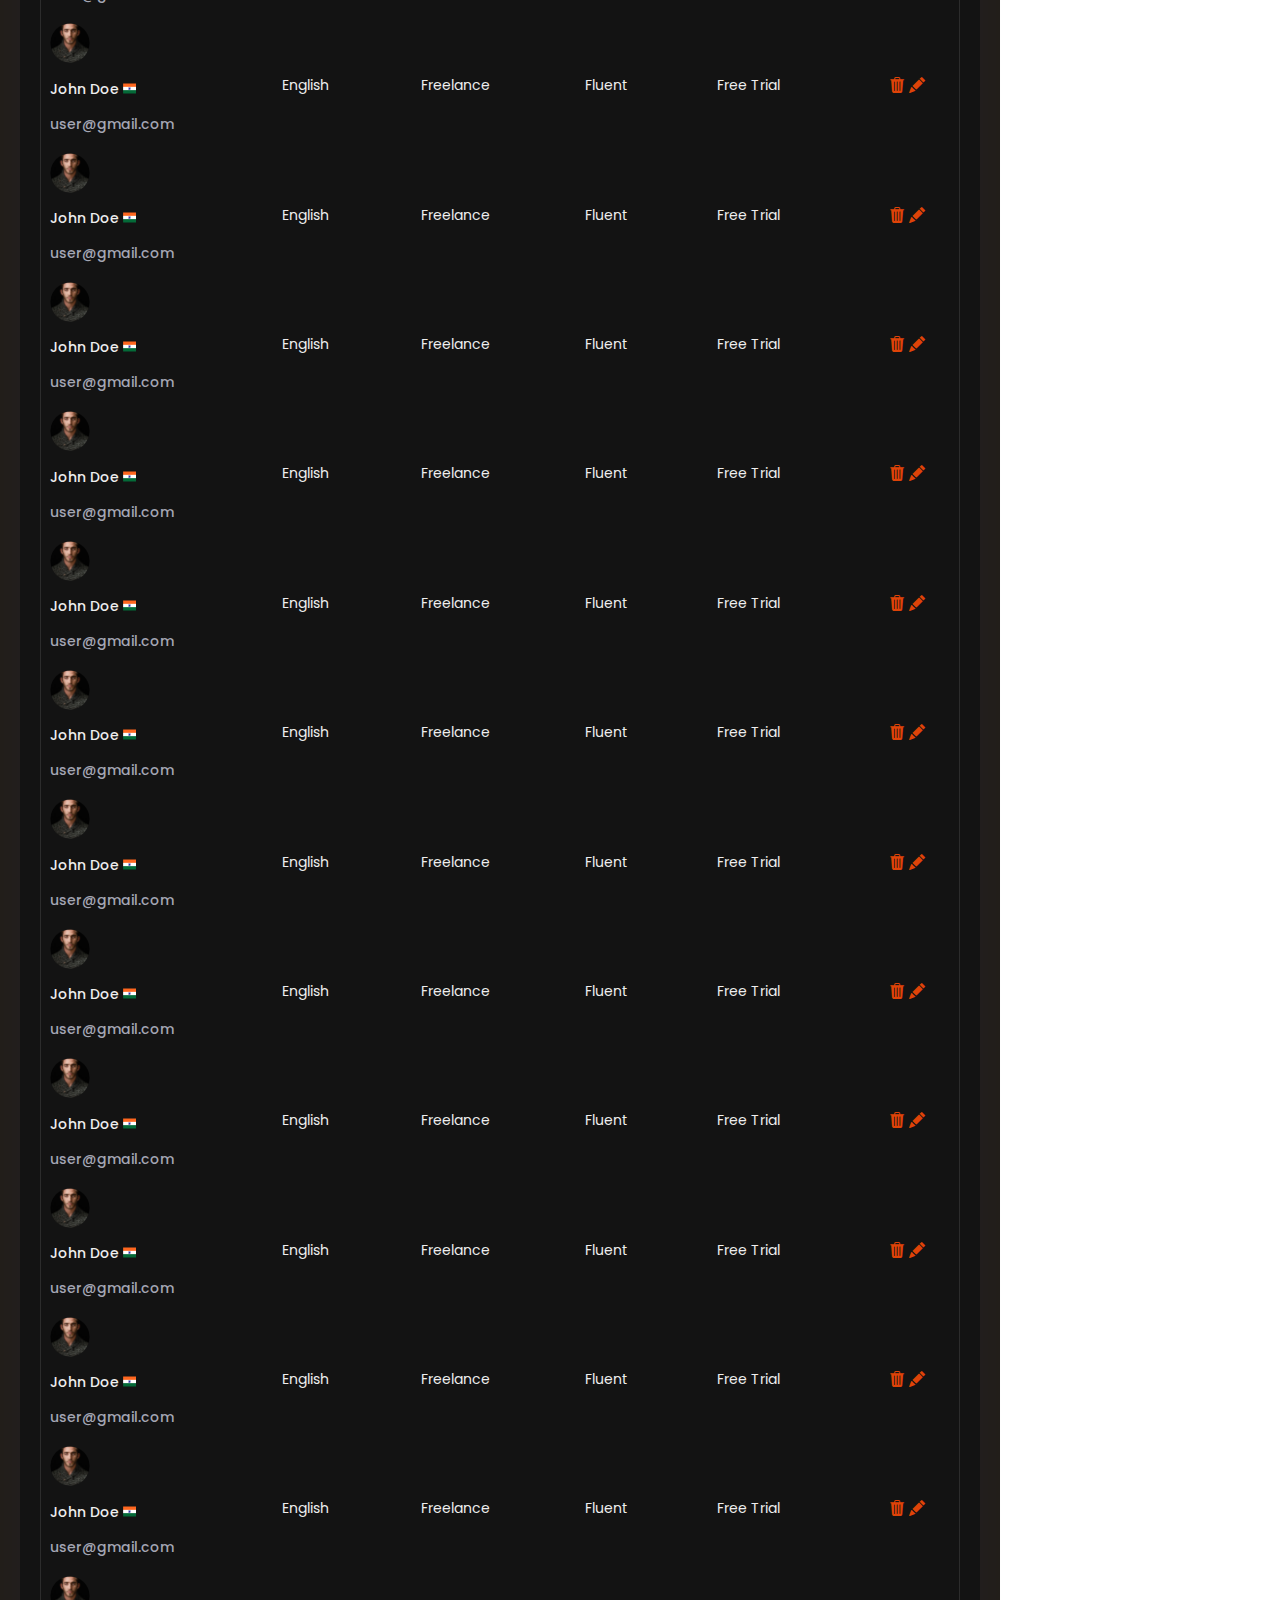
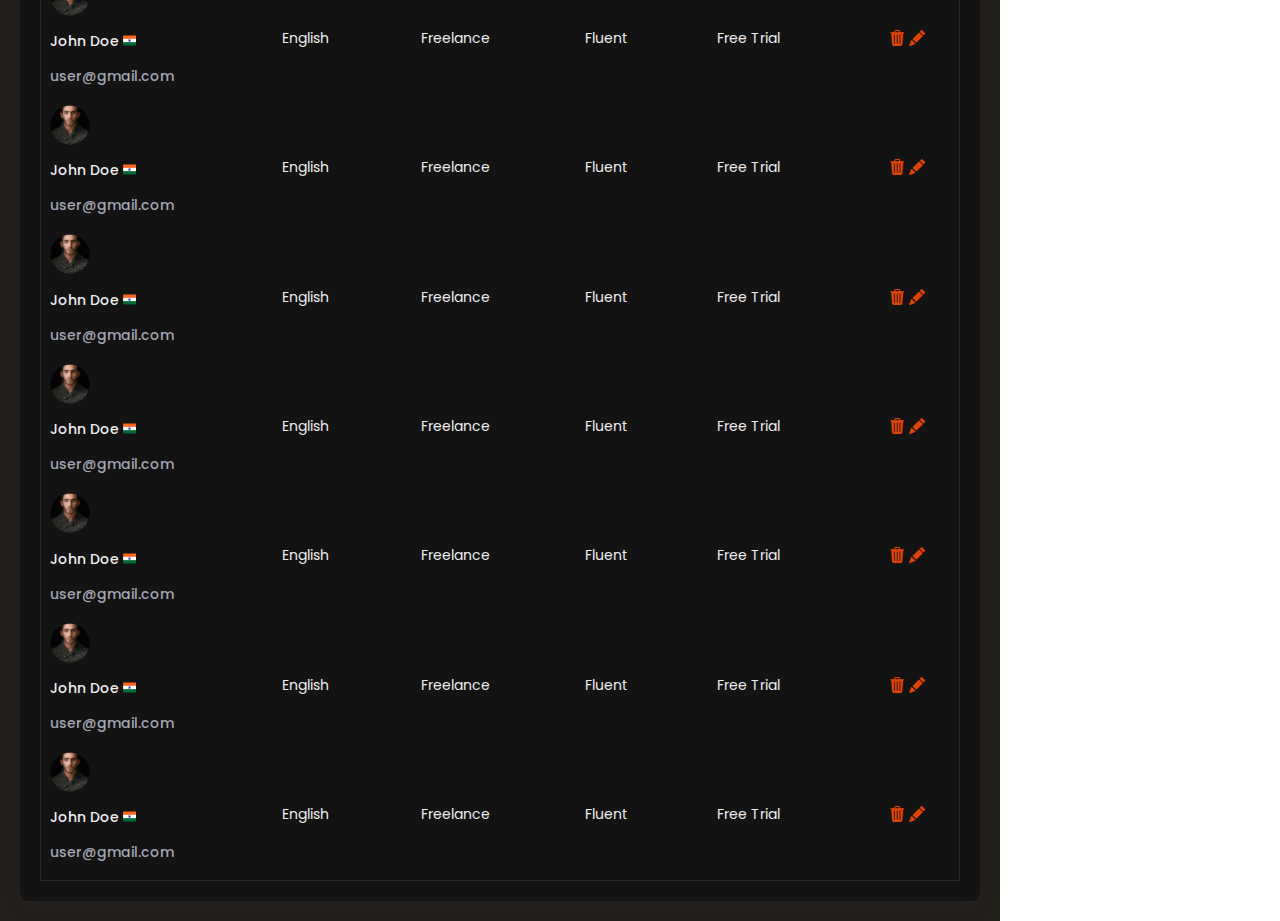
==== commit d176c4e4: "commit" ====
--- a/user-management.html
+++ b/user-management.html
@@ -86,7 +86,7 @@
                            <img src="assets/images/Ellipse 171.png" alt="" class="img-fluid admin-dropdown">
                         </button>
                         <ul class="dropdown-menu" aria-labelledby="dropdownMenuButton1">
-                            <li><a class="dropdown-item d-flex align-items-center" href="#"><i class="bi bi-box-arrow-right me-2 f-18 "></i> Log Out</a></li>
+                            <li><a class="dropdown-item d-flex align-items-center" href="log-in.html"><i class="bi bi-box-arrow-right me-2 f-18 "></i> Log Out</a></li>
                         </ul>
                     </div>
 
--- a/assets/css/style.css
+++ b/assets/css/style.css
@@ -324,7 +324,7 @@
   /* ============================================user management */
   .table-user{
     border: 1px solid #2C2C2C;
-border-radius: 8px 8px 0px 0px;
+/* border-radius: 8px 8px 0px 0px; */
 width: 100% !important;
   }
   .table-user thead tr th{
